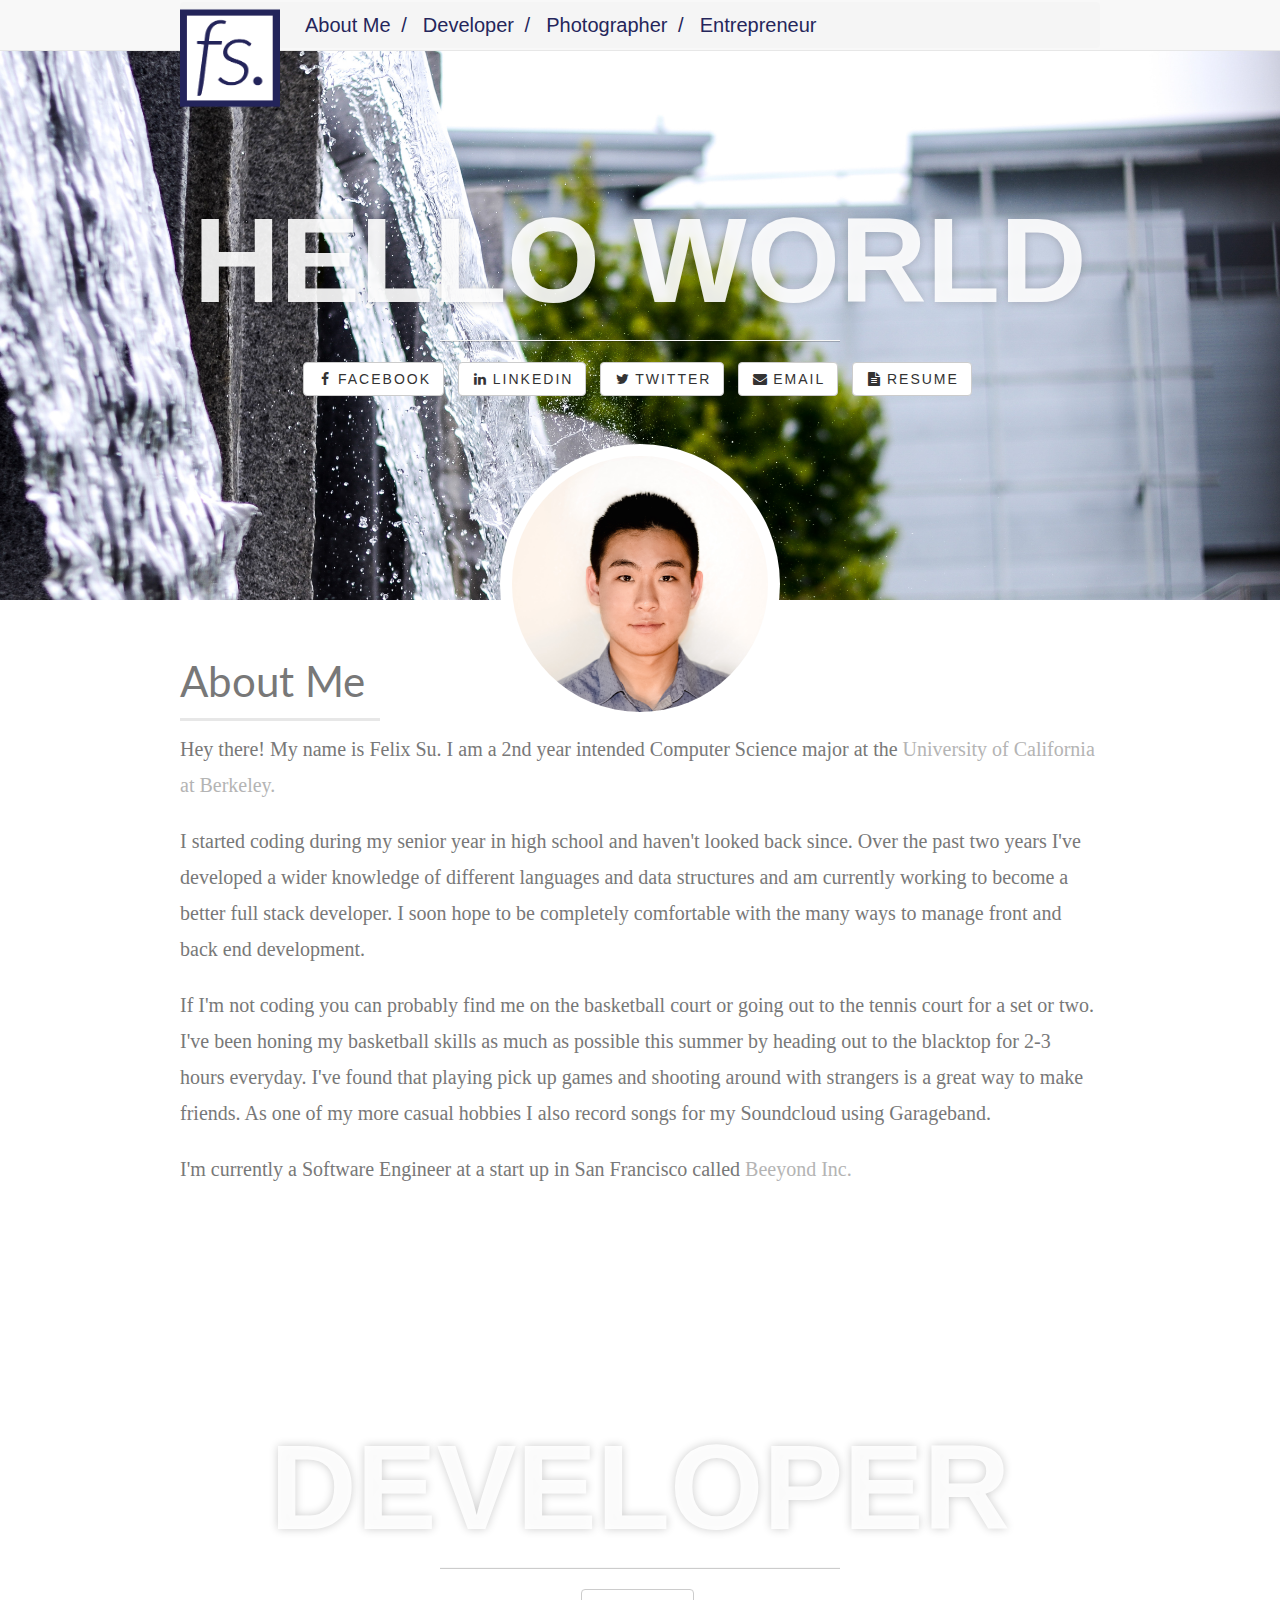
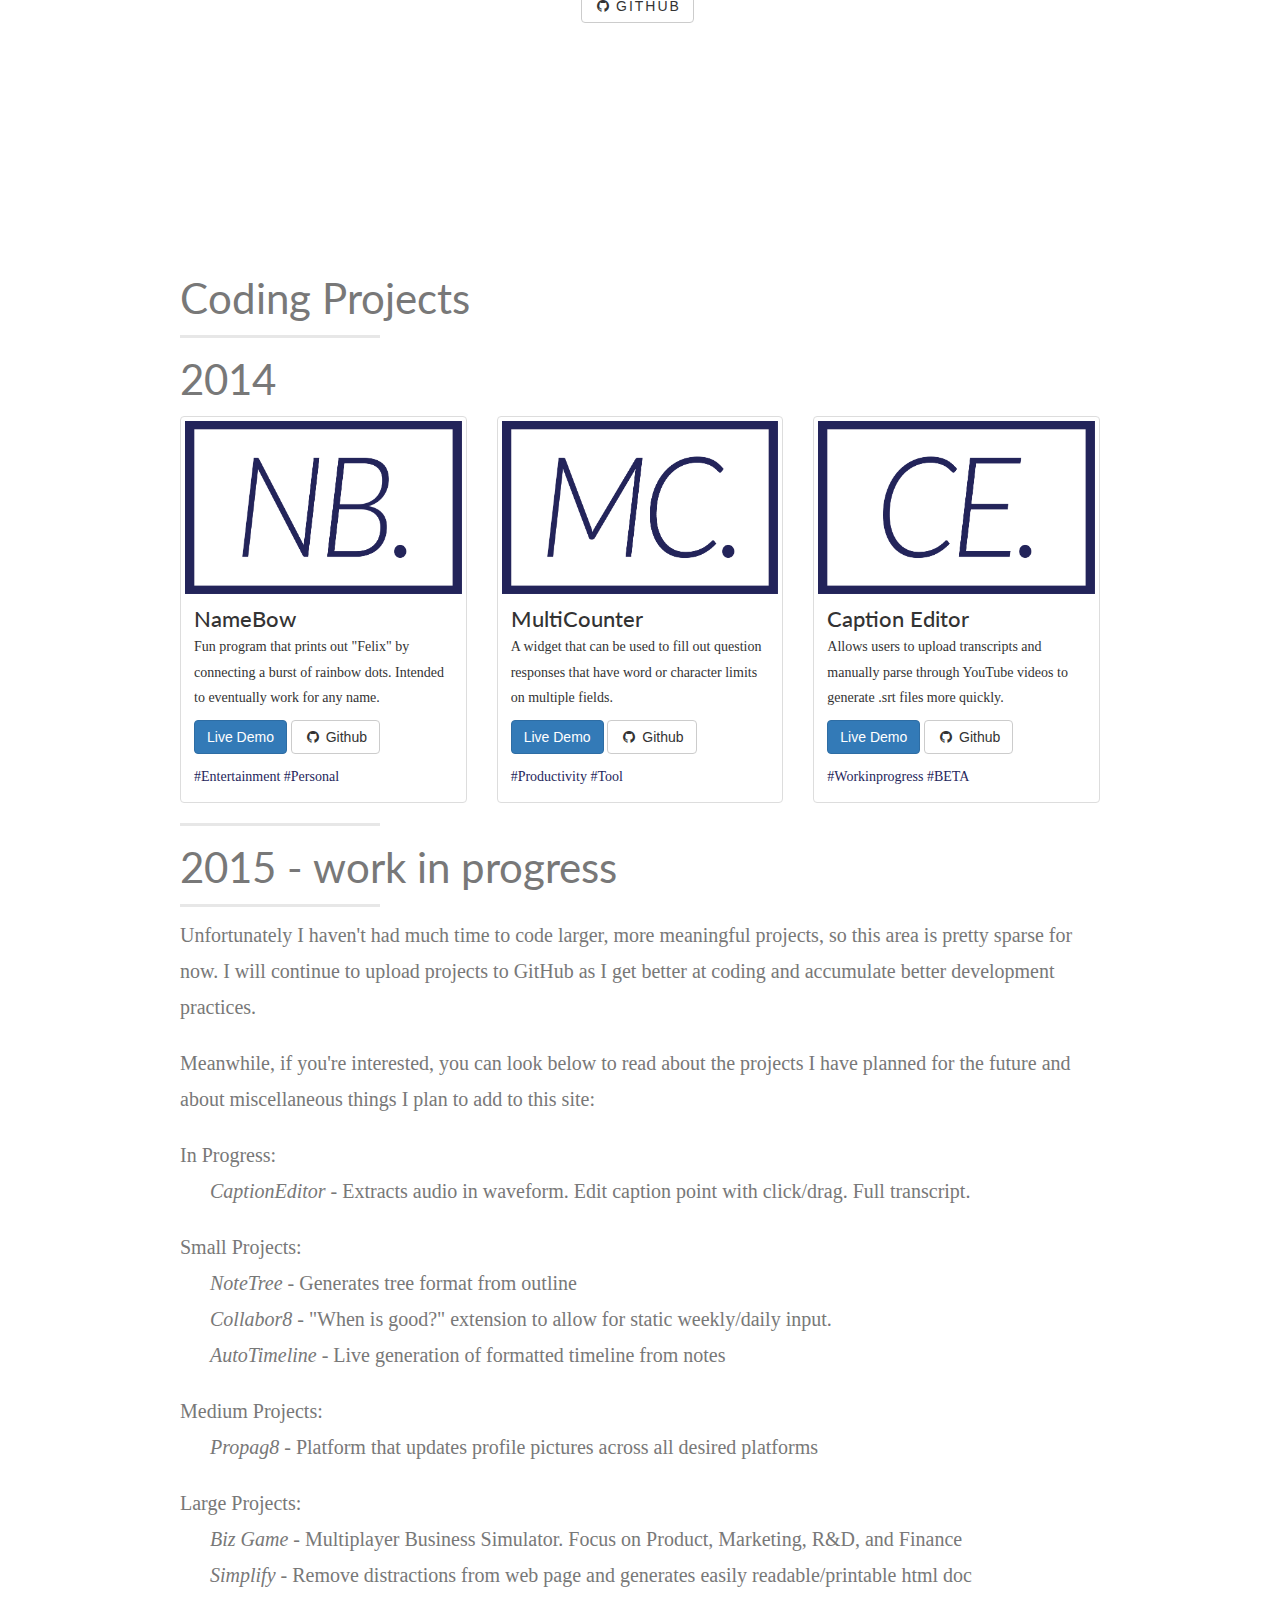
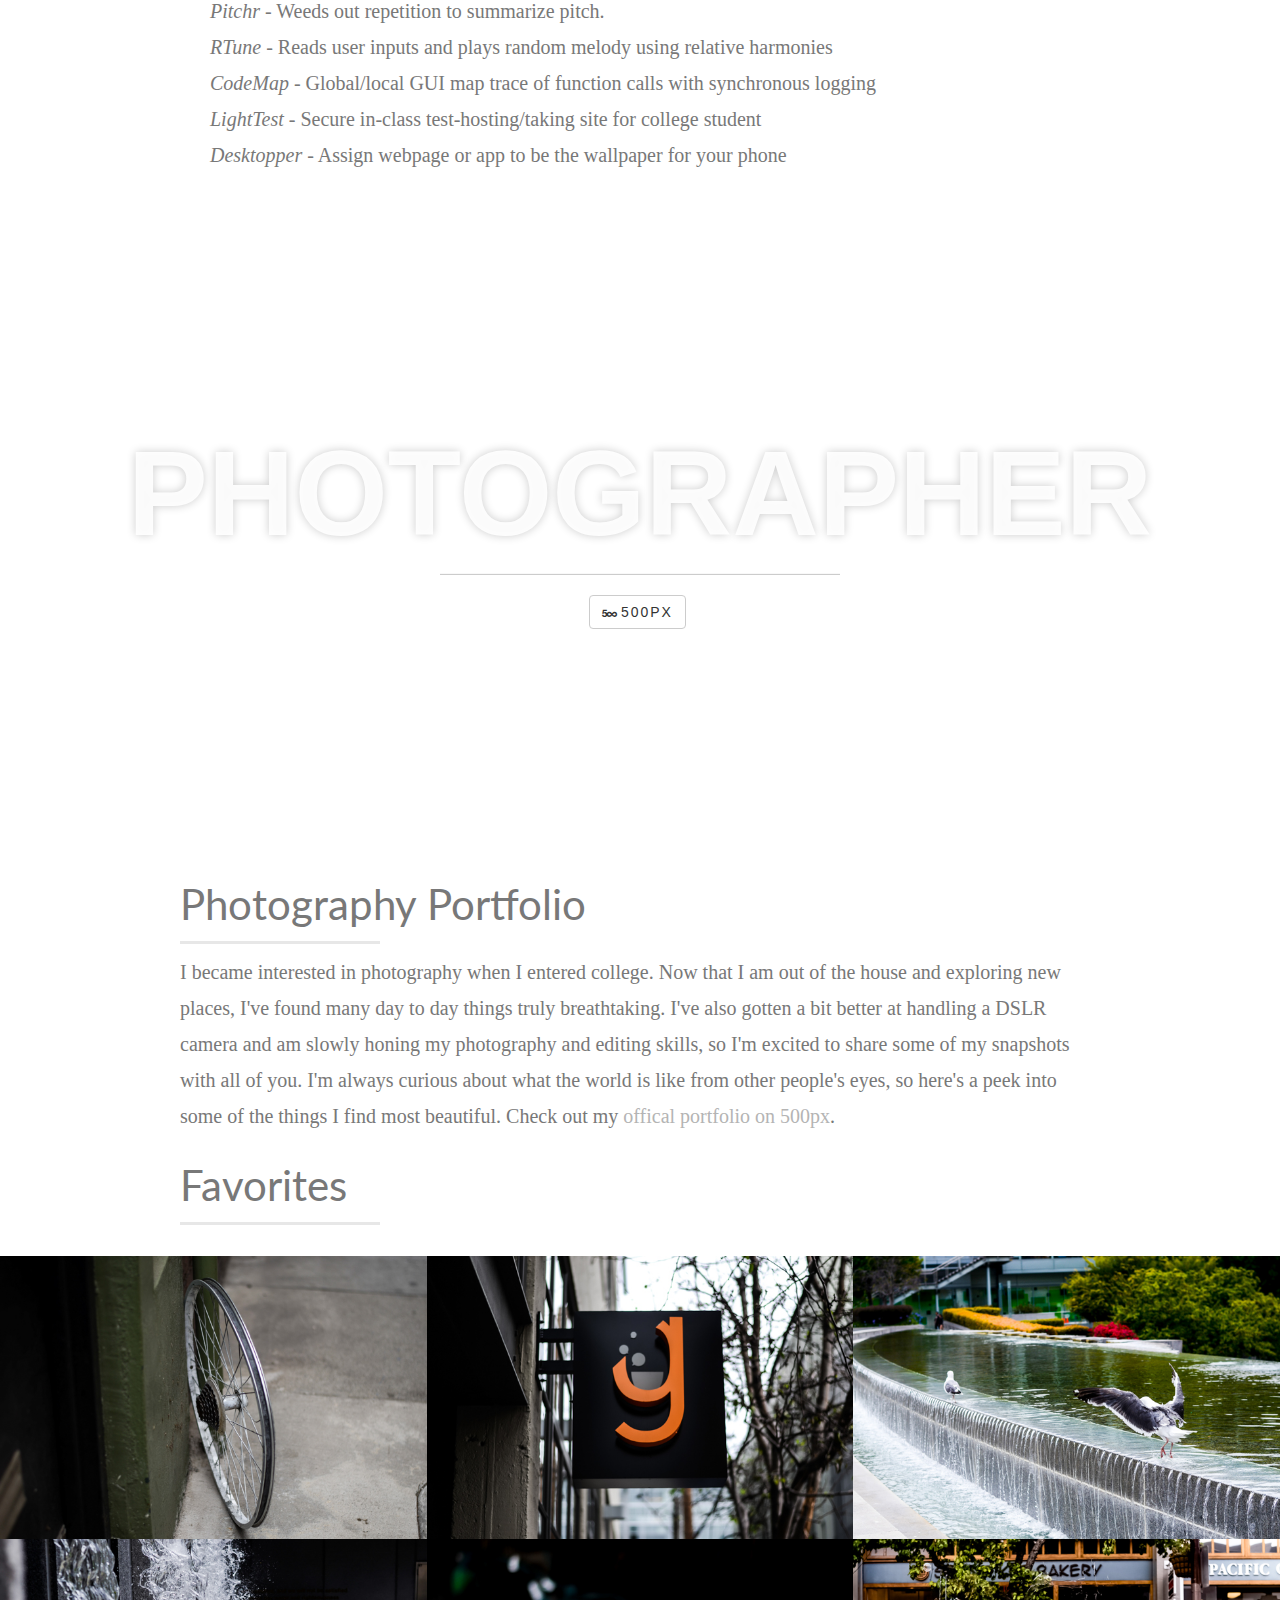
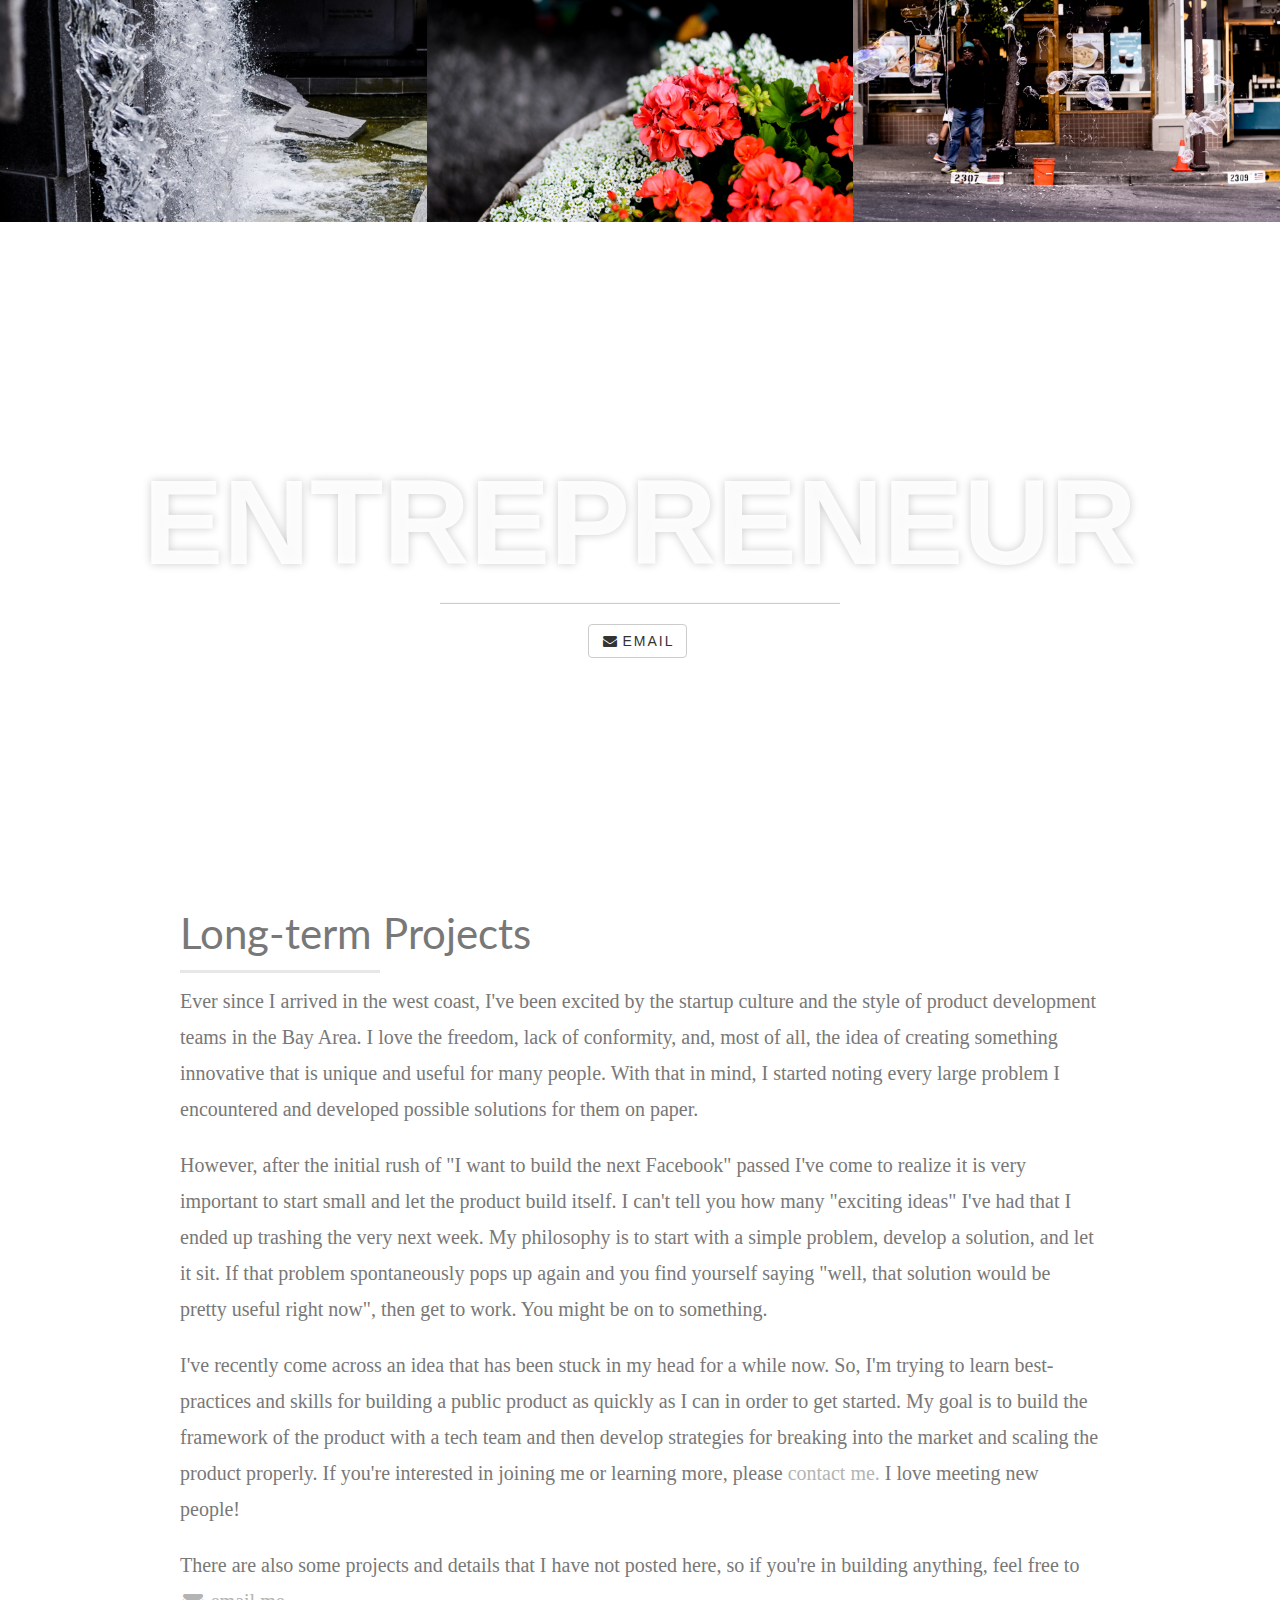
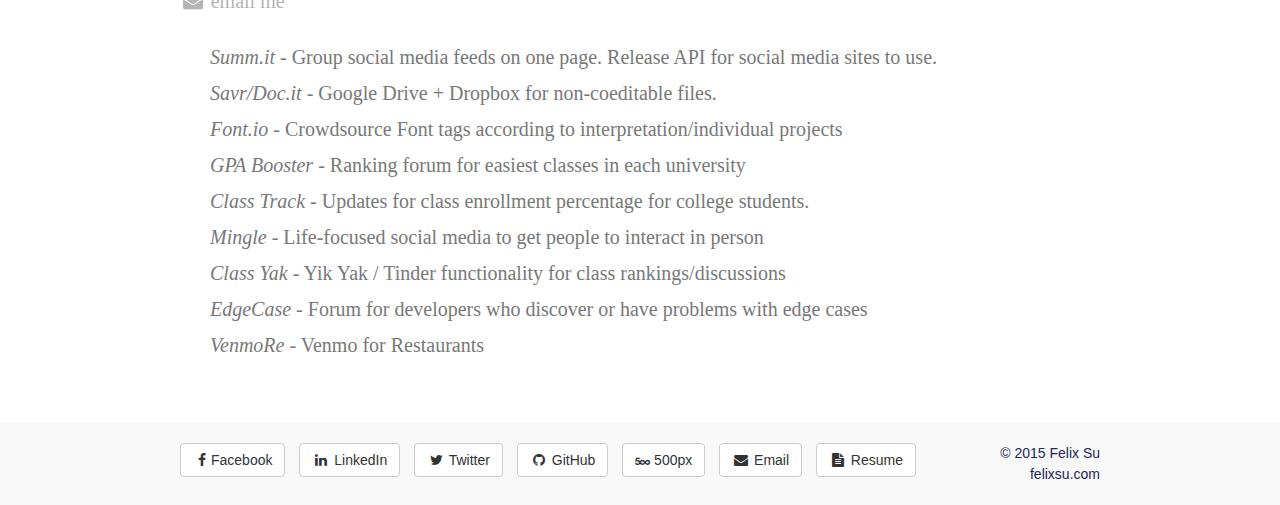
==== index.html @ 638af582 "index fuctional with jQuery and javascript, blog teext and formatting done, jQuery, not enabled, 2 p" ====
<!DOCTYPE html>

<html class="no-js" lang="en">
<head>
  <!-- title and meta -->
  <meta charset="utf-8">
  <meta http-equiv="X-UA-Compatible" content="IE=edge">
  <meta content="width=device-width,initial-scale=1.0" name="viewport">

  <title>Felix Su | Landing Page</title>
  <meta name="description" content="Learn about what makes me tick here on my personal website. Developers, photographers, entrepreneurs, and curious peoplein general are welcome.">
  <meta name="author" content="Felix Su">
  <link rel="icon" type="image/x-icon" href="img/assets/favicon.ico" />

  <!-- Open Graph Meta -->
  <meta property="og:title" content="Felix's Landing Page">
  <meta property="og:image" content="img/assets/preview.png">
  <meta property="og:description" content="Learn about what makes me tick here on my personal website. Developers, photographers, entrepreneurs, and curious people in general are welcome.">

  <!-- Bootstrap Core CSS -->
  <link href="lib/bootstrap/dist/css/bootstrap.css" rel="stylesheet">
  <!-- Custom CSS -->
  <link href="css/landing-page.css" rel="stylesheet">

  <!-- css -->
  <link rel=stylesheet href="css/animate.css">
  <link rel=stylesheet href="css/creative.css">
  <link rel="stylesheet" href="http://fonts.googleapis.com/css?family=Roboto+Slab">
  <link rel="stylesheet" href="css/base.css">
  <link rel="stylesheet" href="css/style.css">

  <!-- js -->
  <script src="js/modernizr.js"></script>
  <script src="js/classie.js"></script>
  <script src="lib/jquery/dist/jquery.js"></script>
  <script src="lib/bootstrap/dist/js/bootstrap.js"></script>

  <!-- Custom Fonts -->
  <link href="font-awesome/css/font-awesome.min.css" rel="stylesheet" type="text/css">
  <link href="http://fonts.googleapis.com/css?family=Lato:300,400,700,300italic,400italic,700italic" rel="stylesheet" type="text/css">
  <link href="socicon/socicon.css" rel="stylesheet">

  <!-- HTML5 Shim and Respond.js IE8 support of HTML5 elements and media queries -->
  <!-- WARNING: Respond.js doesn't work if you view the page via file:// -->
  <!--[if lt IE 9]>
  <script src="https://oss.maxcdn.com/libs/html5shiv/3.7.0/html5shiv.js"></script>
  <script src="https://oss.maxcdn.com/libs/respond.js/1.4.2/respond.min.js"></script>
  <![endif]-->
</head>

<body data-spy="scroll" data-target="navbar-collapse-1">

<nav class="navbar navbar-default navbar-fixed-top topnav" role="navigation">
  <div class="container topnav">
    <div class="navbar-header">
      <button type="button" class="navbar-toggle" data-toggle="collapse" data-target="#navbar-collapse-1">
        <span class="sr-only">Toggle navigation</span>
        <span class="icon-bar"></span>
        <span class="icon-bar"></span>
        <span class="icon-bar"></span>
      </button>
      <a id="navbarLogo" class="navbar-brand topnav" href="#"><img src="img/assets/FS-logo-sm.png"></a>
    </div>
    <div class="collapse navbar-collapse" id="navbar-collapse-1">
      <ul class="breadcrumb">
        <li>
        <a id='about-tab' href="#about">About Me</a>
        </li>
        <li>
        <a id='developer-tab' href="#developer">Developer</a>
        </li>
        <li>
        <a id='photographer-tab' href="#photographer">Photographer</a>
        </li>
        <li>
          <a id='entrepreneur-tab' href="#entrepreneur">Entrepreneur</a>
        </li>
      </ul>
    </div>
  </div>

</nav>

<div class="wrapper">

  <main>
    <a id="about-anchor" class="anchors" name="about"></a>
    <section class="module parallax parallax-0">
      <h1>Hello World</h1>
      <div class="container">
        <hr class="intro-divider">
        <ul class="list-inline intro-social-buttons">
          <li>
            <a href="https://www.facebook.com/felix.su.37" class="btn btn-default btn-md" target="_blank"><i class="fa fa-facebook fa-fw"></i> <span class="network-name">Facebook</span></a>
          </li>
          <li>
            <a href="https://www.linkedin.com/in/felixsu" class="btn btn-default btn-md" target="_blank"><i class="fa fa-linkedin fa-fw"></i> <span class="network-name">Linkedin</span></a>
          </li>
          <li>
            <a href="https://www.twitter.com/felixs8696" class="btn btn-default btn-md" target="_blank"><i class="fa fa-twitter fa-fw"></i> <span class="network-name">Twitter</span></a>
          </li>
          <li>
            <a href="mailto:felixs8696@gmail.com" class="btn btn-default btn-md" target="_blank"><i class="fa fa-envelope fa-fw"></i> <span class="network-name">Email</span></a>
          </li>
          <li>
            <a href="files/Updated_Resume_2015.pdf" class="btn btn-default btn-md" target="_blank"><i class="fa fa-file-text fa-fw"></i> <span class="network-name">Resume</span></a>
          </li>
        </ul>
      </div>
      <div class="row">
        <div class="feature-img"><img src="img/assets/felix_sq.jpg" alt="" /></div>
      </div>
    </section>

    <section class="module content">
      <div class="padding-top">
        <div class="container">
          <h2>About Me</h2>
          <div class="section-heading-spacer"></div>
          <div class="clearfix"></div>
            <p>Hey there! My name is Felix Su. I am a 2nd year intended Computer Science major at the <a href="http://www.berkeley.edu/">University of California at Berkeley.</a></p>
            <p>I started coding during my senior year in high school and haven't looked back since. Over the past two years I've developed a wider knowledge of different languages and data structures and am currently working to become a better full stack developer. I soon hope to be completely comfortable with the many ways to manage front and back end development.</p>
            <p>If I'm not coding you can probably find me on the basketball court or going out to the tennis court for a set or two. I've been honing my basketball skills as much as possible this summer by heading out to the blacktop for 2-3 hours everyday. I've found that playing pick up games and shooting around with strangers is a great way to make friends. As one of my more casual hobbies I also record songs for my Soundcloud using Garageband.</p>
            <p>I'm currently a Software Engineer at a start up in San Francisco called <a href="http://www.about-beeyond.com/">Beeyond Inc.</a></p>
        </div>
      </div>
    </section>

    <a id="developer-anchor" class="anchors" name="developer"></a>
      <section class="module parallax parallax-1">
        <h1>Developer</h1>
        <div class="container">
            <hr class="intro-divider">
            <ul class="list-inline intro-social-buttons">
              <li>
                <a href="https://www.github.com/felixs8696" class="btn btn-default btn-md" target="_blank"><i class="fa fa-github fa-fw"></i> <span class="network-name">Github</span></a>
              </li>
            </ul>
        </div>
      </section>

      <section class="module content">
        <div class="container">
          <h2>Coding Projects</h2>
          <div class="section-heading-spacer"></div>
          <div class="clearfix"></div>
          <h2>2014</h2>
          <div class="row">
            <div class="col-md-4 col-sm-6">
              <div class="thumbnail">
                <img src="img/projects/namebow-tb.png" alt="">
                <div class="caption">
                  <h3>NameBow</h3>
                  <p>Fun program that prints out "Felix" by connecting a burst of rainbow dots. Intended to eventually work for any name.</p>
                  <div class="btn-container">
                    <a href="NameBow/indexWP.html" target="_blank" class="btn btn-primary">Live Demo</a>
                    <a href="https://www.github.com/felixs8696" class="btn btn-default" target="_blank"><i class="fa fa-github fa-fw"></i> <span>Github</span></a>
                  </div>
                  <p class="tags">#Entertainment #Personal</p>
                </div>
              </div>
            </div>
            <div class="col-md-4 col-sm-6">
              <div class="thumbnail">
                <img src="img/projects/multicounter-tb.png" alt="">
                <div class="caption">
                  <h3>MultiCounter</h3>
                  <p>A widget that can be used to fill out question responses that have word or character limits on multiple fields.</p>
                  <div class="btn-container">
                    <a href="WordCount/WordCountWP.html" target="_blank" class="btn btn-primary">Live Demo</a>
                    <a href="https://www.github.com/felixs8696" class="btn btn-default" target="_blank"><i class="fa fa-github fa-fw"></i> <span>Github</span></a>
                  </div>
                  <p class="tags">#Productivity #Tool</p>
                </div>
              </div>
            </div>
            <div class="col-md-4 col-sm-6">
              <div class="thumbnail">
                <img src="img/projects/captioneditor-tb.png" alt="">
                <div class="caption">
                  <h3>Caption Editor</h3>
                  <p>Allows users to upload transcripts and manually parse through YouTube videos to generate .srt files more quickly.</p>
                  <div class="btn-container">
                    <a href="TheCaptionButton/TheCaptionButtonWP.html" target="_blank" class="btn btn-primary">Live Demo</a>
                    <a href="https://www.github.com/felixs8696" class="btn btn-default" target="_blank"><i class="fa fa-github fa-fw"></i> <span>Github</span></a>
                  </div>
                  <p class="tags">#Workinprogress #BETA</p>
                </div>
              </div>
            </div>
          </div>
          <div class="section-heading-spacer"></div>
          <div class="clearfix"></div>
          <h2>2015 - work in progress</h2>
          <div class="section-heading-spacer"></div>
          <div class="clearfix"></div>
          <div class="row">

          </div>

          <p>Unfortunately I haven't had much time to code larger, more meaningful projects, so this area is pretty sparse for now. I will continue to upload projects to GitHub as I get better at coding and accumulate better development practices.</p>
          <p>Meanwhile, if you're interested, you can look below to read about the projects I have planned for the future and about miscellaneous things I plan to add to this site:</p>
          <div class="p-list">
          <p class="list-title">In Progress:</p>
          <p class="tabbed"><span class="project">CaptionEditor</span> - Extracts audio in waveform. Edit caption point with click/drag. Full transcript.</p>
          </div>
          <div class="p-list">
            <p class="list-title">Small Projects:</p>
            <p class="tabbed"><span class="project">NoteTree</span> - Generates tree format from outline</p>
            <p class="tabbed"><span class="project">Collabor8</span> - "When is good?" extension  to allow for static weekly/daily input.</p>
            <p class="tabbed"><span class="project">AutoTimeline</span> - Live generation of formatted timeline from notes</p>
          </div>

          <div class="p-list">
            <p class="list-title">Medium Projects:</p>
            <p class="tabbed"><span class="project">Propag8</span> - Platform that updates profile pictures across all desired platforms</p>
          </div>

          <div class="p-list">
            <p class="list-title">Large Projects:</p>
            <p class="tabbed"><span class="project">Biz Game</span> - Multiplayer Business Simulator. Focus on Product, Marketing, R&D, and Finance</p>
            <p class="tabbed"><span class="project">Simplify</span> - Remove distractions from web page and generates easily readable/printable html doc</p>
            <p class="tabbed"><span class="project">Pitchr</span> - Weeds out repetition to summarize pitch.</p>
            <p class="tabbed"><span class="project">RTune</span> - Reads user inputs and plays random melody using relative harmonies</p>
            <p class="tabbed"><span class="project">CodeMap</span> - Global/local GUI map trace of function calls with synchronous logging</p>
            <p class="tabbed"><span class="project">LightTest</span> - Secure in-class test-hosting/taking site for college student</p>
            <p class="tabbed"><span class="project">Desktopper</span> - Assign webpage or app to be the wallpaper for your phone</p>
          </div>
        </div>
      </section>

      <a id="photographer-anchor" class="anchors" name="photographer"></a>
      <section class="module parallax parallax-2">
        <h1>Photographer</h1>
        <div class="container">
          <hr class="intro-divider">
          <ul class="list-inline intro-social-buttons">
            <li>
              <a href="https://500px.com/felixsu" class="btn btn-default btn-md" target="_blank"><i class="socicon socicon-500px"></i> <span class="network-name">500px</span></a>
            </li>
          </ul>
        </div>
      </section>

      <section class="module content">
        <div class="container">
          <h2><a href="https://500px.com/felixsu" target="_blank">Photography Portfolio</a></h2>
          <div class="section-heading-spacer"></div>
          <div class="clearfix"></div>
          <p>I became interested in photography when I entered college. Now that I am out of the house and exploring new places, I've found many day to day things truly breathtaking. I've also gotten a bit better at handling a DSLR camera and am slowly honing my photography and editing skills, so I'm excited to share some of my snapshots with all of you. I'm always curious about what the world is like from other people's eyes, so here's a peek into some of the things I find most beautiful. Check out my <a href="https://500px.com/felixsu" target="_blank">offical portfolio on 500px</a>.</p>
          <h2>Favorites</h2>
          <div class="section-heading-spacer"></div>
          <div class="clearfix"></div>
        </div>
        <br>
        <a id="favorites-anchor" class="anchors" name="favorites"></a>
        <section class="no-padding" id="portfolio">
          <div class="container-fluid">
            <div class="row no-gutter">
              <div class="col-lg-4 col-sm-6">
                <a href="https://500px.com/photo/114814075/the-lonely-wheel-by-felix-su?from=user_library" target="_blank" class="portfolio-box">
                  <img src="img/portfolio/thumbnails/wheel.jpg" class="img-responsive" alt="">
                  <div class="portfolio-box-caption">
                    <div class="portfolio-box-caption-content">
                      <div class="project-category text-faded">
                        The Lonely Wheel
                      </div>
                      <div class="project-name">
                        SOMA | SF
                      </div>
                    </div>
                  </div>
                </a>
              </div>
              <div class="col-lg-4 col-sm-6">
                <a href="https://500px.com/photo/114815115/galvanize-by-felix-su?from=user_library" target="_blank" class="portfolio-box">
                  <img src="img/portfolio/thumbnails/galvanize.jpg" class="img-responsive" alt="">
                  <div class="portfolio-box-caption">
                    <div class="portfolio-box-caption-content">
                      <div class="project-category text-faded">
                        Galvanize
                      </div>
                      <div class="project-name">
                        44 Tehama St |SF
                      </div>
                    </div>
                  </div>
                </a>
              </div>
              <div class="col-lg-4 col-sm-6">
                <a href="https://500px.com/photo/114813809/outstretched-wings-by-felix-su?from=user_library" target="_blank" class="portfolio-box">
                  <img src="img/portfolio/thumbnails/wings.jpg" class="img-responsive" alt="">
                  <div class="portfolio-box-caption">
                    <div class="portfolio-box-caption-content">
                      <div class="project-category text-faded">
                        Take Flight
                      </div>
                      <div class="project-name">
                        Yerba Buena Gardens | SF
                      </div>
                    </div>
                  </div>
                </a>
              </div>
              <div class="col-lg-4 col-sm-6">
                <a href="https://500px.com/photo/114814871/falling-waves-by-felix-su?from=user_library" class="portfolio-box" target="blank">
                  <img src="img/portfolio/thumbnails/waves.jpg" class="img-responsive" alt="">
                  <div class="portfolio-box-caption">
                    <div class="portfolio-box-caption-content">
                      <div class="project-category text-faded">
                        Falling Waves
                      </div>
                      <div class="project-name">
                        Yerba Buena Gardens |SF
                      </div>
                    </div>
                  </div>
                </a>
              </div>
              <div class="col-lg-4 col-sm-6">
                <a href="https://500px.com/photo/114814309/building-up-by-felix-su?from=user_library" target="_blank" class="portfolio-box">
                  <img src="img/portfolio/thumbnails/buds.jpg" class="img-responsive" alt="">
                  <div class="portfolio-box-caption">
                    <div class="portfolio-box-caption-content">
                      <div class="project-category text-faded">
                        Summer Buds
                      </div>
                      <div class="project-name">
                        Howard St |SF
                      </div>
                    </div>
                  </div>
                </a>
              </div>
              <div class="col-lg-4 col-sm-6">
                <a href="https://500px.com/photo/115160573/bubble-art-by-felix-su?from=user_library"  target="_blank" class="portfolio-box">
                  <img src="img/portfolio/thumbnails/bubble_art.jpg" class="img-responsive" alt="">
                  <div class="portfolio-box-caption">
                    <div class="portfolio-box-caption-content">
                      <div class="project-category text-faded">
                        Bubble Art
                      </div>
                      <div class="project-name">
                        Telegraph Ave | Berkeley
                      </div>
                    </div>
                  </div>
                </a>
              </div>
            </div>
          </div>
        </section>
      </section>

    <a id="entrepreneur-anchor" class="anchors" name="entrepreneur"></a>
    <section class="module parallax parallax-3">
      <h1>Entrepreneur</h1>
      <div class="container">
        <hr class="intro-divider">
        <ul class="list-inline intro-social-buttons">
          <li>
            <a href="mailto:felixs8696@gmail.com" class="btn btn-default btn-md" target="_blank"><i class="fa fa-envelope fa-fw"></i> <span class="network-name">Email</span></a>
          </li>
        </ul>
      </div>
    </section>

    <section class="module content">
      <div class="container">
        <h2>Long-term Projects</h2>
        <div class="section-heading-spacer"></div>
        <div class="clearfix"></div>

        <p>Ever since I arrived in the west coast, I've been excited by the startup culture and the style of product development teams in the Bay Area. I love the freedom, lack of conformity, and, most of all, the idea of creating something innovative that is unique and useful for many people. With that in mind, I started noting every large problem I encountered and developed possible solutions for them on paper.</p>
        <p>However, after the initial rush of "I want to build the next Facebook" passed I've come to realize it is very important to start small and let the product build itself. I can't tell you how many "exciting ideas" I've had that I ended up trashing the very next week. My philosophy is to start with a simple problem, develop a solution, and let it sit. If that problem spontaneously pops up again and you find yourself saying "well, that solution would be pretty useful right now", then get to work. You might be on to something.</p>
        <p>I've recently come across an idea that has been stuck in my head for a while now. So, I'm trying to learn best-practices and skills for building a public product as quickly as I can in order to get started. My goal is to build the framework of the product with a tech team and then develop strategies for breaking into the market and scaling the product properly. If you're interested in joining me or learning more, please <a href="mailto:felixs8696@gmail.com" target="_blank">contact me.</a> I love meeting new people!</p>
        <p>There are also some projects and details that I have not posted here, so if you're in building anything, feel free to  <a href="mailto:felixs8696@gmail.com" target="_blank"><i class="fa fa-envelope fa-fw"></i> email me</a></p>

        <div class="p-list">
          <p class="tabbed"><span class="project">Summ.it</span> - Group social media feeds on one page. Release API for social media sites to use.</p>
          <p class="tabbed"><span class="project">Savr/Doc.it</span> - Google Drive + Dropbox for non-coeditable files.</p>
          <p class="tabbed"><span class="project">Font.io</span> - Crowdsource Font tags according to interpretation/individual projects</p>
          <p class="tabbed"><span class="project">GPA Booster</span> - Ranking forum for easiest classes in each university</p>
          <p class="tabbed"><span class="project">Class Track</span> - Updates for class enrollment percentage for college students.</p>
          <p class="tabbed"><span class="project">Mingle</span> - Life-focused social media to get people to interact in person</p>
          <p class="tabbed"><span class="project">Class Yak</span> - Yik Yak / Tinder functionality for class rankings/discussions</p>
          <p class="tabbed"><span class="project">EdgeCase</span> - Forum for developers who discover or have problems with edge cases</p>
          <p class="tabbed"><span class="project">VenmoRe</span> - Venmo for Restaurants</p>
        </div>
      </div>
    </section>

  </main>

  <footer>
    <div class="container">
      <div class="float-left">
        <ul class="list-inline intro-social-buttons">
          <li>
            <a href="https://www.facebook.com/felix.su.37" class="btn btn-default btn-md" target="_blank"><i class="fa fa-facebook fa-fw"></i>Facebook</a>
          </li>
          <li>
            <a href="https://www.linkedin.com/in/felixsu" class="btn btn-default btn-md" target="_blank"><i class="fa fa-linkedin fa-fw"></i> LinkedIn</a>
          </li>
          <li>
            <a href="https://www.twitter.com/felixs8696" class="btn btn-default btn-md" target="_blank"><i class="fa fa-twitter fa-fw"></i> Twitter</a>
          </li>
          <li>
            <a href="https://www.github.com/felixs8696" class="btn btn-default btn-md" target="_blank"><i class="fa fa-github fa-fw"></i> GitHub</a>
          </li>
          <li>
            <a href="https://500px.com/felixsu" class="btn btn-default btn-md" target="_blank"><i class="socicon socicon-500px"></i> 500px</a>
          </li>
          <li>
            <a href="mailto:felixs8696@gmail.com" class="btn btn-default btn-md" target="_blank"><i class="fa fa-envelope fa-fw"></i> Email</a>
          </li>
          <li>
            <a href="files/Updated_Resume_2015.pdf" class="btn btn-default btn-md" target="_blank"><i class="fa fa-file-text fa-fw"></i> Resume</a>
          </li>
        </ul>
      </div>
      <div class="copyright">
        <small>
          &copy; 2015 Felix Su<br><a href="http://www.felixsu.com">felixsu.com</a>
        </small>
      </div>
    </div>
  </footer>
  
</div>

<script type="text/javascript">
  function init() {
    $('body').scrollspy({ target: '#navbar-collapse-1' });
    var distanceY = window.pageYOffset;
    var navbarBrand = document.querySelector(".navbar-brand");
    if (distanceY > 10) {
      classie.add(navbarBrand,"shrink");
    } else {
      if (classie.has(navbarBrand,"shrink")) {
        classie.remove(navbarBrand,"shrink");
      }
    }
    window.addEventListener('scroll', function(e){
      var distanceY = window.pageYOffset || document.documentElement.scrollTop,
              shrinkOn = 10,
              navbarBrand = document.querySelector(".navbar-brand");
      if (distanceY > shrinkOn) {
        classie.add(navbarBrand,"shrink");
      } else {
        if (classie.has(navbarBrand,"shrink")) {
          classie.remove(navbarBrand,"shrink");
        }
      }
    });
  }
  window.onload = init();
</script>

<script>
  var aboutTab = document.getElementById('about-tab');
  var developerTab = document.getElementById('developer-tab');
  var photographerTab = document.getElementById('photographer-tab');
  var entrepreneurTab = document.getElementById('entrepreneur-tab');
  var tabArray = [aboutTab, developerTab, photographerTab, entrepreneurTab];

  var about = document.getElementById('about-anchor');
  var developer = document.getElementById('developer-anchor');
  var photographer = document.getElementById('photographer-anchor');
  var entrepreneur = document.getElementById('entrepreneur-anchor');
  var anchorArray = [about, developer, photographer, entrepreneur];

  function changeTab(tab) {
    if (tab.hash == '#' + window.location.hash.substring(1)) {
      $(tab.hash + '-tab').addClass('underline');
    } else {
      $(tab.hash + '-tab').removeClass('underline');
    }
  }
  function checkTab(){
    tabArray.forEach(function(tab) {
      changeTab(tab);
    });
  }
  window.onhashchange = checkTab();
  $(window).on('hashchange', function() {
    checkTab();
  });
  function setTabActive(tohash) {
    $(tohash + '-tab').addClass('underline');
    tabArray.forEach(function(tab) {
      if (classie.has(tab, 'underline') && tab.hash != tohash) {
        classie.remove(tab, 'underline');
      }
    });

  }
  var $root = $('html, body');
  $('.breadcrumb a').click(function() {
    var href = $.attr(this, 'href');
    setTabActive(href);
    $root.animate({
      scrollTop: $('[name="' + href.substr(1) + '"]').offset().top
    }, 1800, function () {
      window.location.hash = href;
    });
    return false;
  });

  function setTabOnScroll(el) {
    var name = '[name="' + el.name + '"]';
    if ($(name).offset().top < window.pageYOffset + 10 && $(name).offset().top + $(this).height() > window.pageYOffset + 10) {
      setTabActive('#'+el.name);
    }
  }
  $(document).bind('scroll',function(e){
    anchorArray.forEach(function(anchorObj) {
      setTabOnScroll(anchorObj);
    });
  });
</script>

<script>
  (function(i,s,o,g,r,a,m){i['GoogleAnalyticsObject']=r;i[r]=i[r]||function(){
            (i[r].q=i[r].q||[]).push(arguments)},i[r].l=1*new Date();a=s.createElement(o),
          m=s.getElementsByTagName(o)[0];a.async=1;a.src=g;m.parentNode.insertBefore(a,m)
  })(window,document,'script','//www.google-analytics.com/analytics.js','ga');

  ga('create', 'UA-65248582-1', 'auto');
  ga('send', 'pageview');

</script>

</body>
</html>
---- css/landing-page.css ----
/*!
 * Start Bootstrap - Landing Page Bootstrap Theme (http://startbootstrap.com)
 * Code licensed under the Apache License v2.0.
 * For details, see http://www.apache.org/licenses/LICENSE-2.0.
 */

body,
html {
    width: 100%;
    height: 100%;
}

body,
h1,
h2,
h3,
h4,
h5,
h6 {
    font-family: "Lato","Helvetica Neue",Helvetica,Arial,sans-serif;
    font-weight: 700;
}

.topnav {
    font-size: 14px; 
}

.lead {
    font-size: 18px;
    font-weight: 400;
}

.intro-header {
    padding-top: 50px; /* If you're making other pages, make sure there is 50px of padding to make sure the navbar doesn't overlap content! */
    padding-bottom: 50px;
    text-align: center;
    color: #f8f8f8;
    background: url(../img/intro-bg.jpg) no-repeat center center;
    background-size: cover;
}

.intro-message {
    position: relative;
    padding-top: 20%;
    padding-bottom: 20%;
}

.intro-message > h1 {
    margin: 0;
    text-shadow: 2px 2px 3px rgba(0,0,0,0.6);
    font-size: 5em;
}

.intro-divider {
    width: 400px;
    border-top: 1px solid #f8f8f8;
    border-bottom: 1px solid rgba(0,0,0,0.2);
}

.intro-message > h3 {
    text-shadow: 2px 2px 3px rgba(0,0,0,0.6);
}

@media(max-width:767px) {
    .intro-message {
        padding-bottom: 15%;
    }

    .intro-message > h1 {
        font-size: 3em;
    }

    ul.intro-social-buttons > li {
        display: block;
        margin-bottom: 20px;
        padding: 0;
    }

    ul.intro-social-buttons > li:last-child {
        margin-bottom: 0;
    }

    .intro-divider {
        width: 100%;
    }
}

.network-name {
    text-transform: uppercase;
    font-size: 14px;
    font-weight: 400;
    letter-spacing: 2px;
}

.content-section-a {
    padding: 50px 0;
    background-color: #f8f8f8;
}

.content-section-b {
    padding: 50px 0;
    border-top: 1px solid #e7e7e7;
    border-bottom: 1px solid #e7e7e7;
}

.section-heading {
    margin-bottom: 30px;
}

.section-heading-spacer {
    float: left;
    width: 200px;
    border-top: 3px solid #e7e7e7;
}

.banner {
    padding: 100px 0;
    color: #f8f8f8;
    background: url(../img/banner-bg.jpg) no-repeat center center;
    background-size: cover;
}

.banner h2 {
    margin: 0;
    text-shadow: 2px 2px 3px rgba(0,0,0,0.6);
    font-size: 3em;
}

.banner ul {
    margin-bottom: 0;
}

.banner-social-buttons {
    float: right;
    margin-top: 0;
}

@media(max-width:1199px) {
    ul.banner-social-buttons {
        float: left;
        margin-top: 15px;
    }
}

@media(max-width:767px) {
    .banner h2 {
        margin: 0;
        text-shadow: 2px 2px 3px rgba(0,0,0,0.6);
        font-size: 3em;
    }

    ul.banner-social-buttons > li {
        display: block;
        margin-bottom: 20px;
        padding: 0;
    }

    ul.banner-social-buttons > li:last-child {
        margin-bottom: 0;
    }
}

footer {
    padding: 50px 0;
    background-color: #f8f8f8;
}

p.copyright {
    margin: 15px 0 0;
}
---- css/creative.css ----
/*!
 * Start Bootstrap - Creative Bootstrap Theme (http://startbootstrap.com)
 * Code licensed under the Apache License v2.0.
 * For details, see http://www.apache.org/licenses/LICENSE-2.0.
 */

.section-heading {
    margin-top: 0;
}

.service-box {
    margin: 50px auto 0;
    max-width: 400px;
}

@media(min-width:992px) {
    .service-box {
        margin: 20px auto 0;
    }
}

.service-box p {
    margin-bottom: 0;
}

.portfolio-box {
    display: block;
    position: relative;
    margin: 0 auto;
    max-width: 650px;
}

.portfolio-box .portfolio-box-caption {
    display: block;
    position: absolute;
    bottom: 0;
    width: 100%;
    height: 100%;
    text-align: center;
    color: #fff;
    opacity: 0;
    background: rgba(240,95,64,.9);
    -webkit-transition: all .35s;
    -moz-transition: all .35s;
    transition: all .35s;
}

.portfolio-box .portfolio-box-caption .portfolio-box-caption-content {
    position: absolute;
    top: 50%;
    width: 100%;
    text-align: center;
    transform: translateY(-50%);
}

.portfolio-box .portfolio-box-caption .portfolio-box-caption-content .project-category,
.portfolio-box .portfolio-box-caption .portfolio-box-caption-content .project-name {
    padding: 0 15px;
    font-family: 'Open Sans','Helvetica Neue',Arial,sans-serif;
}

.portfolio-box .portfolio-box-caption .portfolio-box-caption-content .project-category {
    text-transform: uppercase;
    font-size: 18px;
    font-weight: 600;
}

.portfolio-box .portfolio-box-caption .portfolio-box-caption-content .project-name {
    font-size: 14px;
}

.portfolio-box:hover .portfolio-box-caption {
    opacity: 1;
}

@media(min-width:768px) {
    .portfolio-box .portfolio-box-caption .portfolio-box-caption-content .project-category {
        font-size: 18px;
    }

    .portfolio-box .portfolio-box-caption .portfolio-box-caption-content .project-name {
        font-size: 16px;
    }
}

.call-to-action h2 {
    margin: 0 auto 20px;
}

.text-primary {
    color: #f05f40;
}

.no-gutter > [class*=col-] {
    padding-right: 0;
    padding-left: 0;
}

::-moz-selection {
    text-shadow: none;
    color: #fff;
    background: #222;
}

::selection {
    text-shadow: none;
    color: #fff;
    background: #222;
}

img::selection {
    color: #fff;
    background: 0 0;
}

img::-moz-selection {
    color: #fff;
    background: 0 0;
}

body {
    webkit-tap-highlight-color: #222;
}
---- css/base.css ----
/* ============================================================
  RESET - http://meyerweb.com/eric/tools/css/reset/
============================================================ */
html, body, div, span, applet, object, iframe,
h1, h2, h3, h4, h5, h6, p, blockquote, pre,
a, abbr, acronym, address, big, cite, code,
del, dfn, em, img, ins, kbd, q, s, samp,
small, strike, strong, sub, sup, tt, var,
b, u, i, center,
dl, dt, dd, ol, ul, li,
fieldset, form, label, legend,
table, caption, tbody, tfoot, thead, tr, th, td,
article, aside, canvas, details, embed,
figure, figcaption, footer, header, hgroup,
menu, nav, output, ruby, section, summary,
time, mark, audio, video {
  margin: 0;
  padding: 0;
  border: 0;
  font-size: 100%;
  font: inherit;
  vertical-align: baseline;
}

/* HTML5 display-role reset for older browsers */
article, aside, details, figcaption, figure,
footer, header, hgroup, menu, nav, section {
  display: block;
}

body {
  line-height: 1;
}

ol, ul {
  list-style: none;
}

blockquote, q {
  quotes: none;
}

blockquote:before, blockquote:after,
q:before, q:after {
  content: '';
  content: none;
}

table {
  border-collapse: collapse;
  border-spacing: 0;
}

/* ============================================================
  BOX SIZING & CLEARFIX
============================================================ */
*,
*:before,
*:after {
  -webkit-box-sizing: border-box;
  -moz-box-sizing: border-box;
  box-sizing: border-box;
}

.clearfix:after {
  content: "";
  display: table;
  clear: both;
}

/* ============================================================
  HTML & BODY
============================================================ */
body {
  background-color: #b4b4b4;
  color: #787878;
  font-family: "Helvetica Neue", Helvetica, Arial, "Lucida Grande", sans-serif;
  font-size: 14px;
  line-height: 1.5;
}

/* ============================================================
  PRIMARY STRUCTURE
============================================================ */
.wrapper {
  width: 100%;
  margin: 0 auto;
}

main {
  display: block;
  background-color: #fff;
}

.container {
  width: 100%;
  max-width: 960px;
  margin: 0 auto;
  padding: 0 20px;
}

/* ============================================================
  INFO BAR
============================================================ */
.info-bar {
  padding: 5px 0;
  background-color: #fff;
  text-align: center;
}
.info-bar a.icon {
  display: inline-block;
  vertical-align: middle;
  position: relative;
  margin: 0;
  padding: 0;
  width: 30px;
  height: 30px;
  background-image: url("../img/core/icons-dark.png");
  background-image: url("../img/core/icons-dark.svg"), none;
  opacity: 0.3;
}
.info-bar .cmn-tut {
  background-position: 0 0;
}
.info-bar .cmn-prev {
  background-position: -30px 0;
}
.info-bar .cmn-next {
  background-position: -60px 0;
}
.info-bar .cmn-download {
  background-position: -90px 0;
}
.info-bar .cmn-archive {
  background-position: -120px 0;
}
.info-bar a.icon[data-title]:after {
  opacity: 1;
}
.info-bar a.icon[data-title]:hover:after {
  position: absolute;
  top: 100%;
  left: 0;
  z-index: 20px;
  content: attr(data-title);
  padding: 5px 10px;
  background-color: #fff;
  color: #000;
  font-family: "Helvetica Neue", Helvetica, Arial, "Lucida Grande", sans-serif;
  font-size: 12px;
  white-space: nowrap;
}

/* ============================================================
  HEADER & SITE TITLE
============================================================ */
/* header */
header .branding {
  padding: 20px 0;
}
header .logo {
  margin-bottom: 20px;
  text-align: center;
}
header .logo img {
  display: inline-block;
  vertical-align: middle;
}
header .social {
  text-align: center;
}
header .social a {
  display: inline-block;
  vertical-align: middle;
  margin: 0 5px;
  width: 30px;
  height: 30px;
  color: rgba(0, 0, 0, 0);
  font-size: 0;
  text-indent: -9999px;
  background-size: 30px 30px;
  background-image: url("../img/core/social-light.png");
  background-image: url("../img/core/social-light.svg"), none;
  background-size: 180px 30px;
}
header .social a.fb {
  background-position: 0 0;
}
header .social a.twitter {
  background-position: -30px 0;
}
header .social a.googleplus {
  background-position: -60px 0;
}
header .social a.rss {
  background-position: -90px 0;
}
header .social a.email {
  background-position: -120px 0;
}
header .social a.search {
  background-position: -150px 0;
}
header .social a:hover {
  opacity: 0.4;
}

@media all and (min-width: 600px) {
  header .branding {
    padding-left: 60px;
  }
  header .logo {
    margin-bottom: 0;
    margin-left: -60px;
    float: left;
    width: 60px;
    height: 60px;
  }
  header .logo img {
    display: block;
    margin: 0;
  }
  header .social {
    padding: 15px 0;
    float: right;
    width: 100%;
    text-align: right;
  }
}
/* site title */
.site-title {
  padding: 5px 0;
  background-color: #818181;
  text-align: center;
}
.site-title h1 {
  color: #fff;
}

/* ============================================================
  FOOTER
============================================================ */
footer {
  padding: 20px 0;
}
footer .asides {
  margin-bottom: 20px;
}
footer aside {
  margin-bottom: 10px;
}
footer nav ul {
  list-style: none;
  margin: 0;
  padding: 0;
  text-align: center;
}
footer nav li {
  display: inline-block;
}
footer nav a {
  display: block;
  margin: 0 5px;
  color: #fff;
}
footer .logo {
  text-align: center;
}
footer .logo img {
  display: inline-block;
  vertical-align: middle;
}
footer .copyright {
  text-align: right;
}
footer .copyright small {
  color: #25265B;
  font-size: 14px;
  float: right;
}
footer .copyright a {
  color: #25265B;
}

@media all and (min-width: 600px) {
  footer aside {
    margin-bottom: 0;
    float: left;
    width: 33.3333%;
  }
  footer nav ul {
    text-align: left;
  }
  footer nav li {
    display: block;
  }
  footer nav a {
    display: inline-block;
    margin: 0;
  }
  footer .logo {
    text-align: right;
  }
}
/* ============================================================
  FUSION ADS
============================================================ */
#fusionads {
  position: fixed;
  top: 10px;
  right: 10px;
  z-index: 20;
  padding: 20px;
  background: rgba(255, 255, 255, 0.95);
  font-size: 12px;
  line-height: 1.2;
  -webkit-box-shadow: -2px 2px 4px rgba(0, 0, 0, 0.1);
  -moz-box-shadow: -2px 2px 4px rgba(0, 0, 0, 0.1);
  box-shadow: -2px 2px 4px rgba(0, 0, 0, 0.1);
}

#fusionads .fusion-wrap {
  display: block;
  margin: 0 auto 10px auto;
  width: 130px;
}

#fusionads a.fusion-text {
  display: block;
  color: #787878;
}

#fusionads a.fusion-img {
  display: block;
  margin-bottom: 10px;
  width: 130px;
  height: 100px;
  background-color: #fff;
}

#fusionads a.fusion-img img {
  display: block;
  margin: 0 0 10px 0;
}

#fusionads a.fusion-poweredby {
  color: #b4b4b4;
}
#fusionads a.fusion-poweredby:hover {
  color: #818181;
}

#close-fusionad {
  position: fixed;
  top: 10px;
  right: 10px;
  z-index: 30;
  width: 20px;
  height: 20px;
  background-color: #282828;
  text-align: center;
  line-height: 20px;
  color: #fff;
  font-size: 12px;
  font-weight: 700;
}

/* ============================================================
  TEXT LEVEL SEMANTICS
============================================================ */
a {
  text-decoration: none;
  color: #b4b4b4;
}

a:hover {
  color: #818181;
}
---- css/style.css ----
/* ============================================================
  SECTIONS
============================================================ */
section.module:last-child {
  margin-bottom: 0;
}
section.module h2 {
  margin-bottom: 40px;
  font-family: "Lato", serif;
  font-size: 30px;
}
section.module p {
  margin-bottom: 20px;
  line-height: 1.8em;
  font-size: 16px;
  font-weight: 200;
  font-family: "Roboto", serif;
}
section.module p:last-child {
  margin-bottom: 0;
}
section.module.content {
  padding: 40px 0;
}
section.module.parallax {
  height: 600px;
  background-position: 50% 50%;
  background-repeat: no-repeat;
  background-attachment: fixed;
  -webkit-background-size: cover;
  -moz-background-size: cover;
  -o-background-size: cover;
  background-size: cover;
}
section.module.parallax h1 {
  color: rgba(255, 255, 255, 0.8);
  font-size: 48px;
  padding-top: 200px;
  font-weight: 700;
  text-align: center;
  text-transform: uppercase;
  text-shadow: 0 0 10px rgba(0, 0, 0, 0.2);
}
section.module.parallax-0 {
  background-image: url("../img/parallax/waterfall.jpg");
}
section.module.parallax-1 {
  background-image: url("../img/parallax/laptop.jpg");
}
section.module.parallax-2 {
  background-image: url("../img/parallax/bubble.jpg");
}
section.module.parallax-3 {
  background-image: url("../img/parallax/crane.jpg");
}
section.module.parallax-4 {
  background-image: url("../img/parallax/desk.png");
}

@media all and (min-width: 600px) {
  section.module h2 {
    font-size: 42px;
  }
  section.module p {
    font-size: 20px;
  }
  section.module.parallax h1 {
    font-size: 96px;
    color: rgba(255, 255, 255, .8);
  }
}
@media all and (min-width: 960px) {
  section.module.parallax h1 {
    font-size: 120px;
    max-font-size: 120px;
    color: rgba(255, 255, 255, .9);
  }
}

.navbar-brand {
  padding-top: 8px;
}

.navbar-brand>img {
  transition: all 0.7s ease;
  height: 100px;
  width: 100px;
  margin-right: 10px;
  image-resolution: 200dpi;
}

.navbar-brand.shrink>img {
  transition: all 0.7s ease;
  height: 35px;
  width: 35px;
  image-resolution: 10dpi;
}

.navbar-default .navbar-nav>li>a  {
  color:#25265B;
  font-family: 'Open Sans', Helvetica, Arial, sans-serif;
  font-size: 20px;
  font-weight: 300;
  border-bottom: 1px solid #f9f9f9;
}

.navbar-default .navbar-nav {
  /*border-bottom-color: #25265B;*/
}

h1 {
  font-family: "Helvetica Neue", Helvetica, Arial, "Lucida Grande", sans-serif;
  line-height: 1em;
}

section.module h2 {
  margin-bottom: 5px;
}

section.module h3 {
  font-size: 22px;
  font-family: "Lato", serif;
  font-weight: 500;
}

section.module .caption p {
  font-size: 14px;
  font-family: "Roboto", serif;
  margin-bottom: 0px;
}

.intro-social-buttons {
  text-align: center;
}

.feature-img {
  background: #fff;
  max-height: 280px;
  max-width: 280px;
  margin: 48px auto -160px;
  overflow: hidden;
  border-radius: 50%;
  -moz-border-radius: 50%;
  -khtml-border-radius: 50%;
  -webkit-border-radius: 50%;
  text-align: center;
}
.feature-img img {
  display: block;
  overflow: hidden;
  height: 280px;
  width: 280px;
  text-align: center;
  padding: 12px;
  border-radius: 50%;
  -moz-border-radius: 50%;
  -khtml-border-radius: 50%;
  -webkit-border-radius: 50%;
}

.section-heading-spacer {
  margin-bottom: 10px;
}

.btn-container {
  display: block;
  margin-top: 10px;
  margin-bottom: 10px;
}

.tags {
  color: #25265B;
}

section.module .p-list {
  margin-bottom: 20px;
}

section.module .p-list p{
  margin-bottom: 0px;
}

.tabbed {
  margin-left: 30px;
}

section.module .p-list .list-title {
  font-weight: 500;
}

.float-left {
  float: left;
}

.breadcrumb {
  font-size: 20px;
  margin-bottom: 0px;
  color: #25265B;
}

.breadcrumb>li {
  color: #25265B;
}

.breadcrumb>li>a {
  color: #25265B;
  font-weight: 200;
}
.breadcrumb>li+li:before {
  color: #25265B;
  font-weight: 200;
}

body {
  position: relative;
}

.breadcrumb {
  margin-top: 2px;
}

a.underline {
  text-decoration: underline;
}

h2>a {
  text-decoration: none;
  color: inherit;
}

h2>a:hover {
  text-decoration: none;
}

.project {
  font-weight: 400;
  font-style: italic;
}

.portfolio-box .portfolio-box-caption {
  background-color: rgba(37, 38, 91, .3);

}

.lightbox-target.clicked {
  transition: .5s ease-in-out;
  opacity: 0;
}

.padding-top {
  display: block;
  padding-top: 10px;
}

section.module .temp-text p {
  font-size: 12px;
  line-height: 1.2em;
  margin-bottom: 0;
}

.blog-feature-right {
  float: right;
  width: 30%;
  margin-right: 20px;
  margin-left: 10px;
  border-radius: 2px;
  opacity: .9;
}

.blog-feature-left {
  float: left;
  width: 30%;
  margin-left: 10px;
  margin-right: 20px;
  border-radius: 2px;
  opacity: .9;
}

section.module .blog-post p {
  font-size: 18px;
  line-height: 1.5em;
  font-weight: 200;
  font-family: Lato, Roboto, sans-serif;
}
---- socicon/socicon.css ----
@font-face {
    font-family: 'socicon';
    src: url('font/socicon.eot');
    src: url('font/socicon.eot?#iefix') format('embedded-opentype'),
         url('font/socicon.woff') format('woff'),
         url('font/socicon.woff2') format('woff2'),
         url('font/socicon.ttf') format('truetype'),
         url('font/socicon.svg#sociconregular') format('svg');
    font-weight: normal;
    font-style: normal;
    text-transform: initial;
}

.socicon {
    position: relative;
    top: 3px;
    display: inline-block;
    font-family: 'socicon';
    font-style: normal;
    font-weight: normal;
    font-size: 15px;
    line-height: 1;
    -webkit-font-smoothing: antialiased;
}
.socicon:empty{
    width: 1em;
}

.socicon-twitter:before { content: "a"; }
.socicon-facebook:before { content: "b"; }
.socicon-google:before { content: "c"; }
.socicon-pinterest:before { content: "d"; }
.socicon-foursquare:before { content: "e"; }
.socicon-yahoo:before { content: "f"; }
.socicon-skype:before { content: "g"; }
.socicon-yelp:before { content: "h"; }
.socicon-feedburner:before { content: "i"; }
.socicon-linkedin:before { content: "j"; }
.socicon-viadeo:before { content: "k"; }
.socicon-xing:before { content: "l"; }
.socicon-myspace:before { content: "m"; }
.socicon-soundcloud:before { content: "n"; }
.socicon-spotify:before { content: "o"; }
.socicon-grooveshark:before { content: "p"; }
.socicon-lastfm:before { content: "q"; }
.socicon-youtube:before { content: "r"; }
.socicon-vimeo:before { content: "s"; }
.socicon-dailymotion:before { content: "t"; }
.socicon-vine:before { content: "u"; }
.socicon-flickr:before { content: "v"; }
.socicon-500px:before { content: "w"; }
.socicon-instagram:before { content: "x"; }
.socicon-wordpress:before { content: "y"; }
.socicon-tumblr:before { content: "z"; }
.socicon-blogger:before { content: "A"; }
.socicon-technorati:before { content: "B"; }
.socicon-reddit:before { content: "C"; }
.socicon-dribbble:before { content: "D"; }
.socicon-stumbleupon:before { content: "E"; }
.socicon-digg:before { content: "F"; }
.socicon-envato:before { content: "G"; }
.socicon-behance:before { content: "H"; }
.socicon-delicious:before { content: "I"; }
.socicon-deviantart:before { content: "J"; }
.socicon-forrst:before { content: "K"; }
.socicon-playstore:before { content: "L"; }
.socicon-zerply:before { content: "M"; }
.socicon-wikipedia:before { content: "N"; }
.socicon-apple:before { content: "O"; }
.socicon-flattr:before { content: "P"; }
.socicon-github:before { content: "Q"; }
.socicon-chimein:before { content: "R"; }
.socicon-friendfeed:before { content: "S"; }
.socicon-newsvine:before { content: "T"; }
.socicon-identica:before { content: "U"; }
.socicon-bebo:before { content: "V"; }
.socicon-zynga:before { content: "W"; }
.socicon-steam:before { content: "X"; }
.socicon-xbox:before { content: "Y"; }
.socicon-windows:before { content: "Z"; }
.socicon-outlook:before { content: "1"; }
.socicon-coderwall:before { content: "2"; }
.socicon-tripadvisor:before { content: "3"; }
.socicon-appnet:before { content: "4"; }
.socicon-goodreads:before { content: "5"; }
.socicon-tripit:before { content: "6"; }
.socicon-lanyrd:before { content: "7"; }
.socicon-slideshare:before { content: "8"; }
.socicon-buffer:before { content: "9"; }
.socicon-rss:before { content: ","; }
.socicon-vkontakte:before { content: ";"; }
.socicon-disqus:before { content: ":"; }
.socicon-houzz:before { content: "+"; }
.socicon-mail:before { content: "@"; }
.socicon-patreon:before { content: "="; }
.socicon-paypal:before { content: "-"; }
.socicon-playstation:before { content: "^"; }
.socicon-smugmug:before { content: "¨"; }
.socicon-swarm:before { content: "$"; }
.socicon-triplej:before { content: "*"; }
.socicon-yammer:before { content: "&"; }
.socicon-stackoverflow:before { content: "("; }
.socicon-drupal:before { content: "#"; }
.socicon-odnoklassniki:before { content : ".";}
.socicon-android:before { content: "_"; }
.socicon-meetup:before { content: "]"; }
.socicon-persona:before { content: ")"; }
.socicon-amazon:before { content: "£"; }
.socicon-ello:before { content: "'"; }
.socicon-mixcloud:before { content: '"'; }
.socicon-8tracks:before { content: "}"; }
.socicon-twitch:before { content: "{"; }
.socicon-airbnb:before { content: "/"; }
.socicon-airbnb:before { content: "?"; }
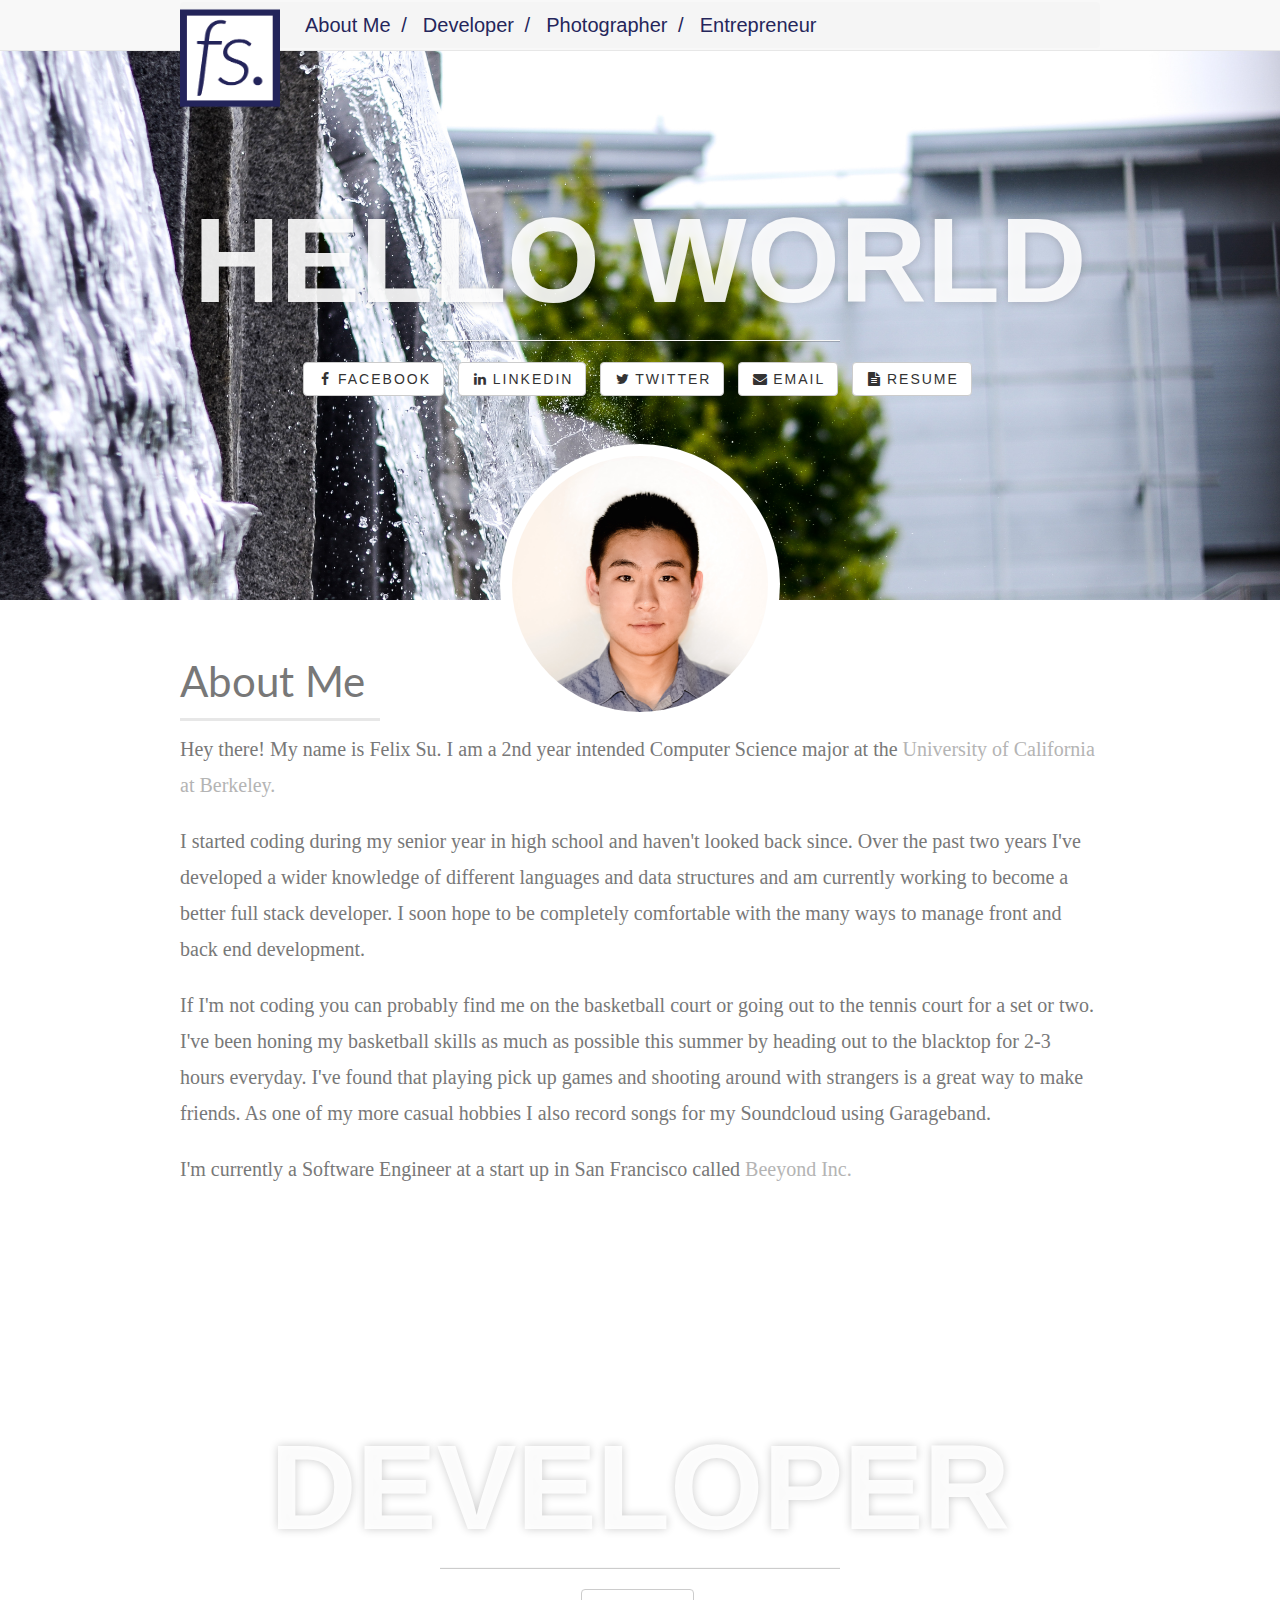
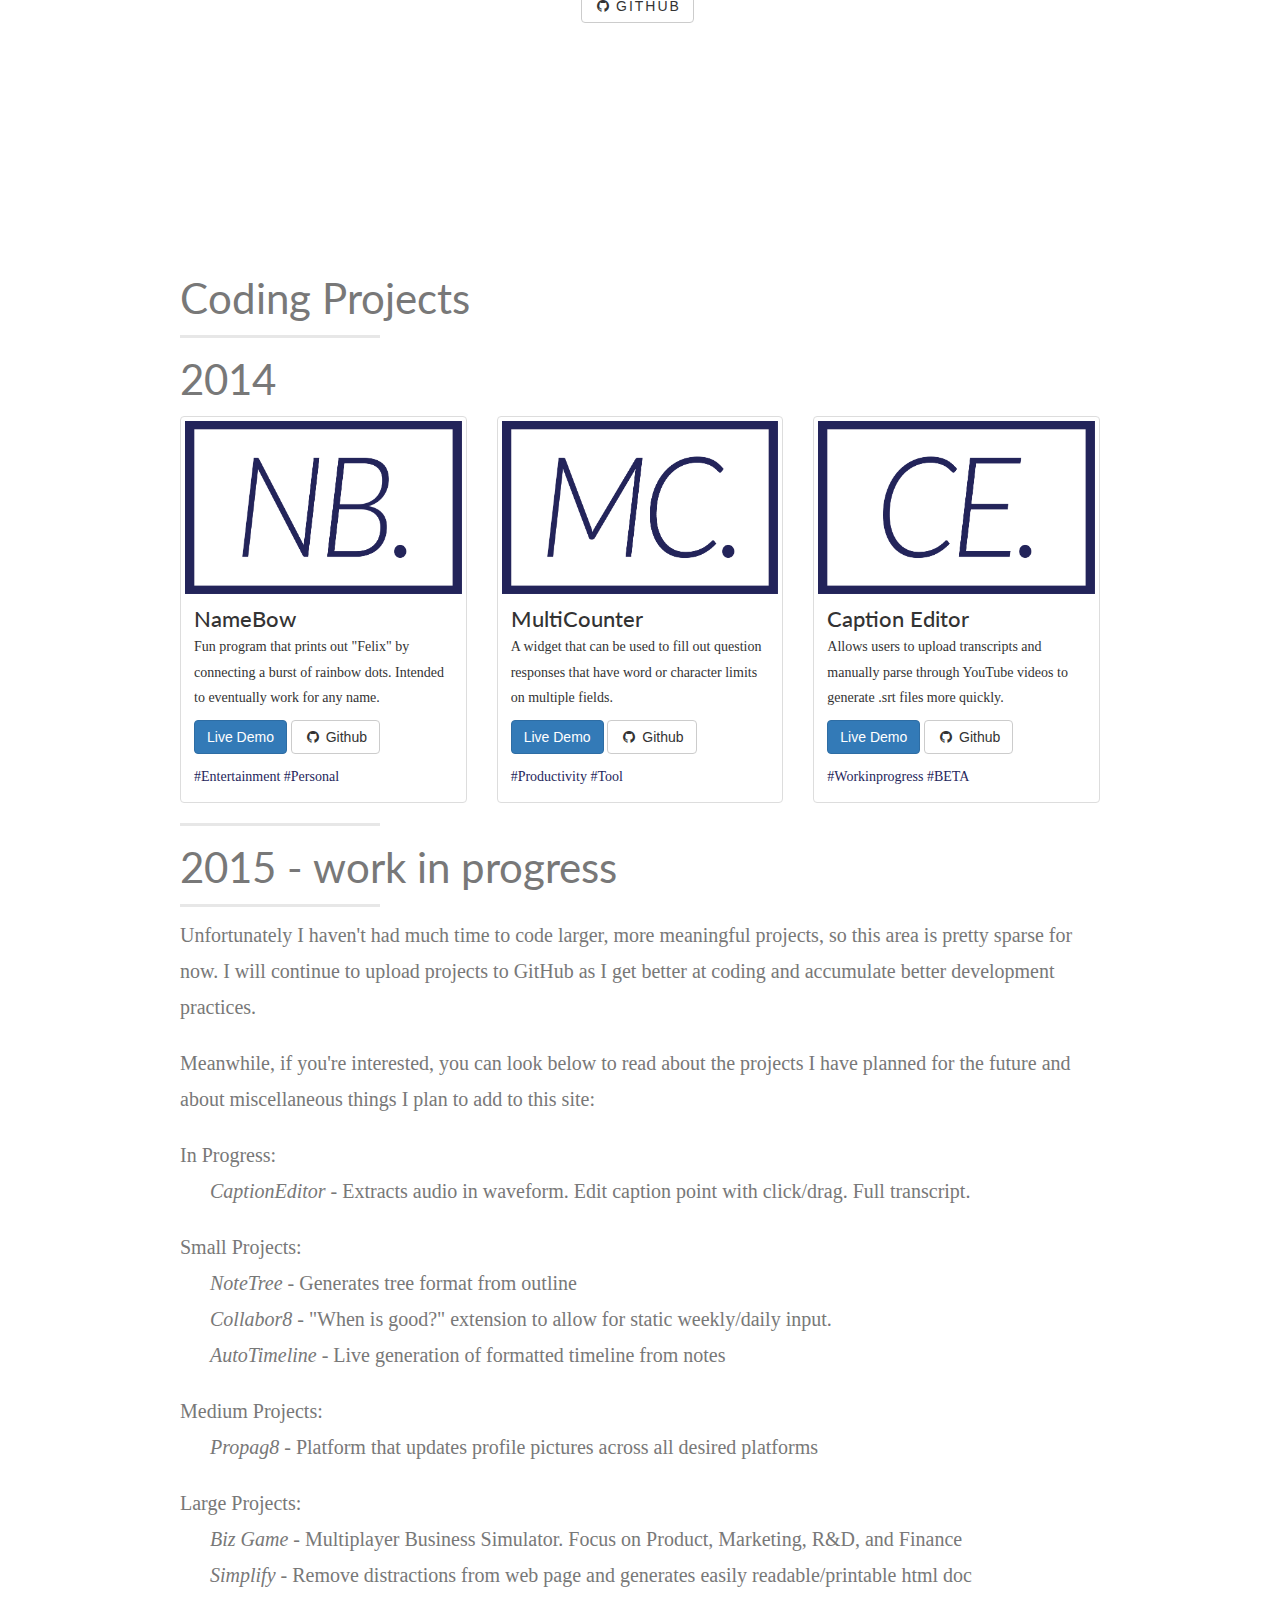
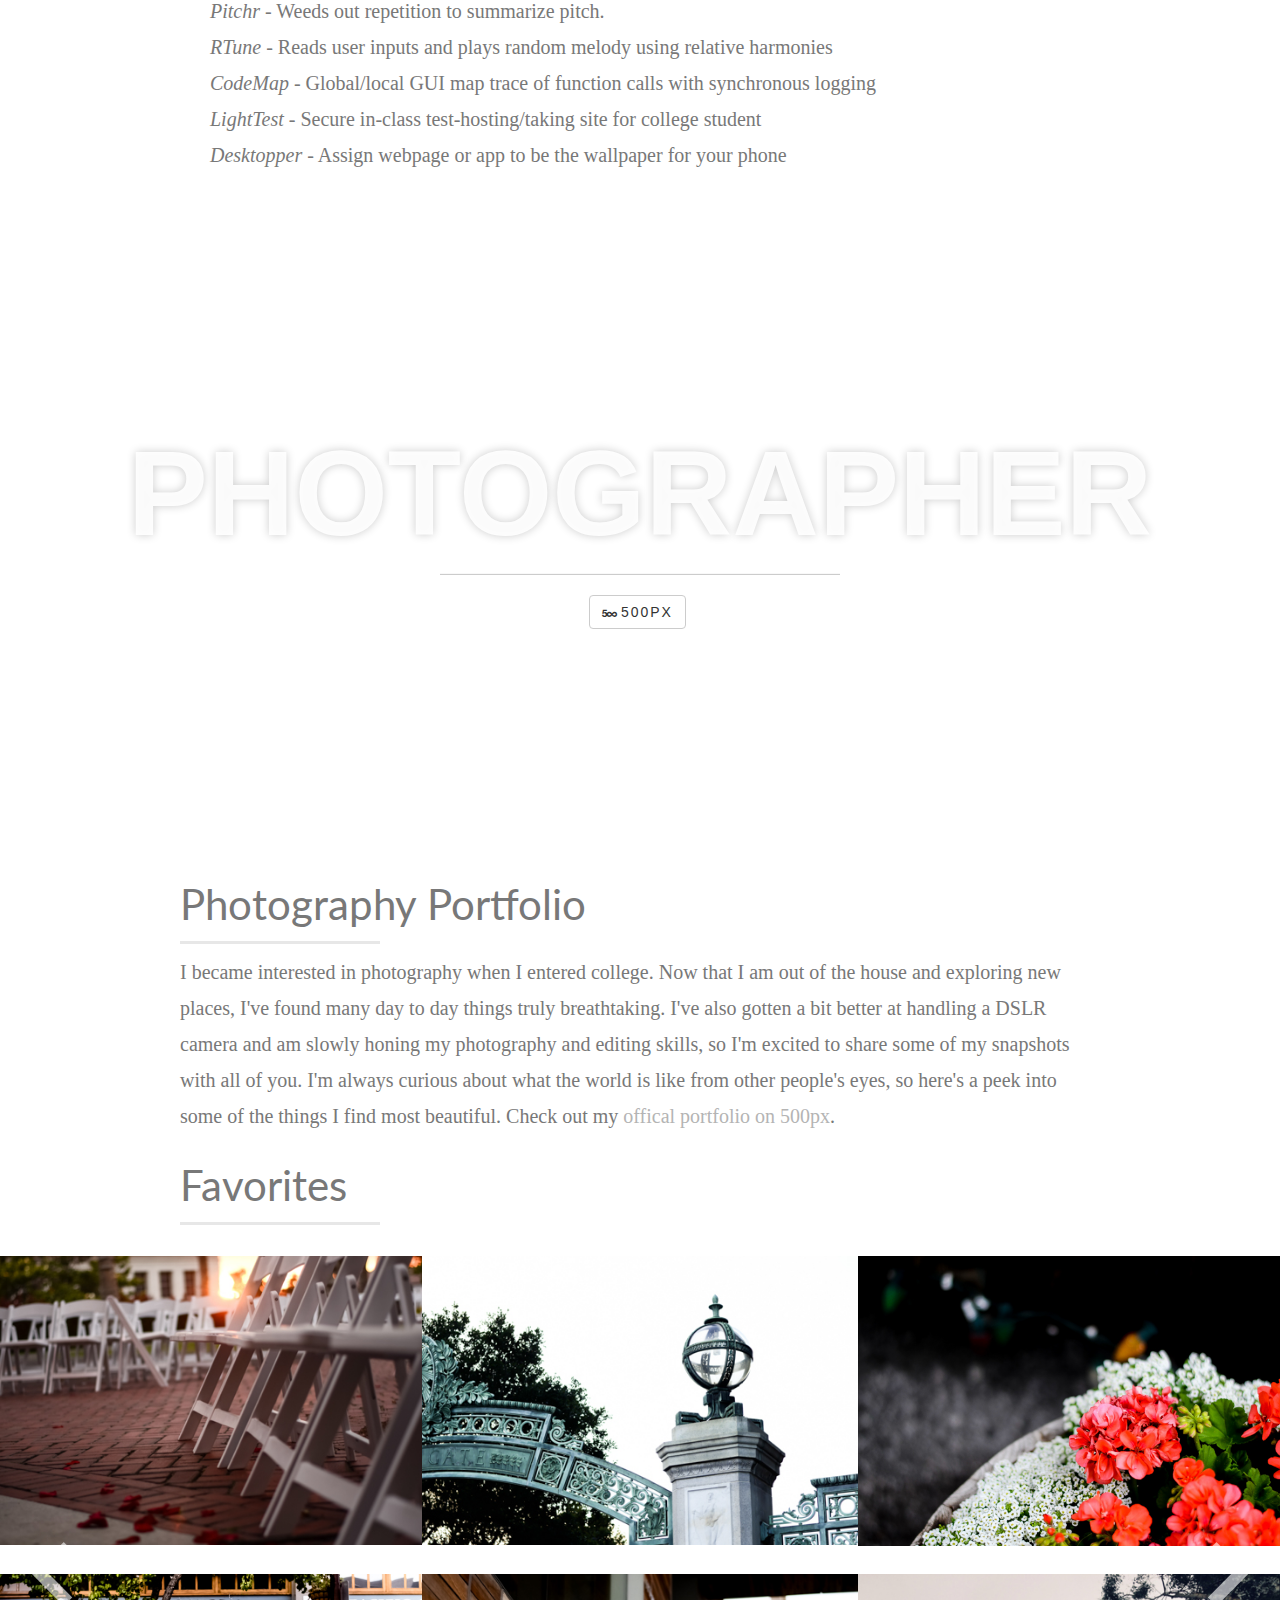
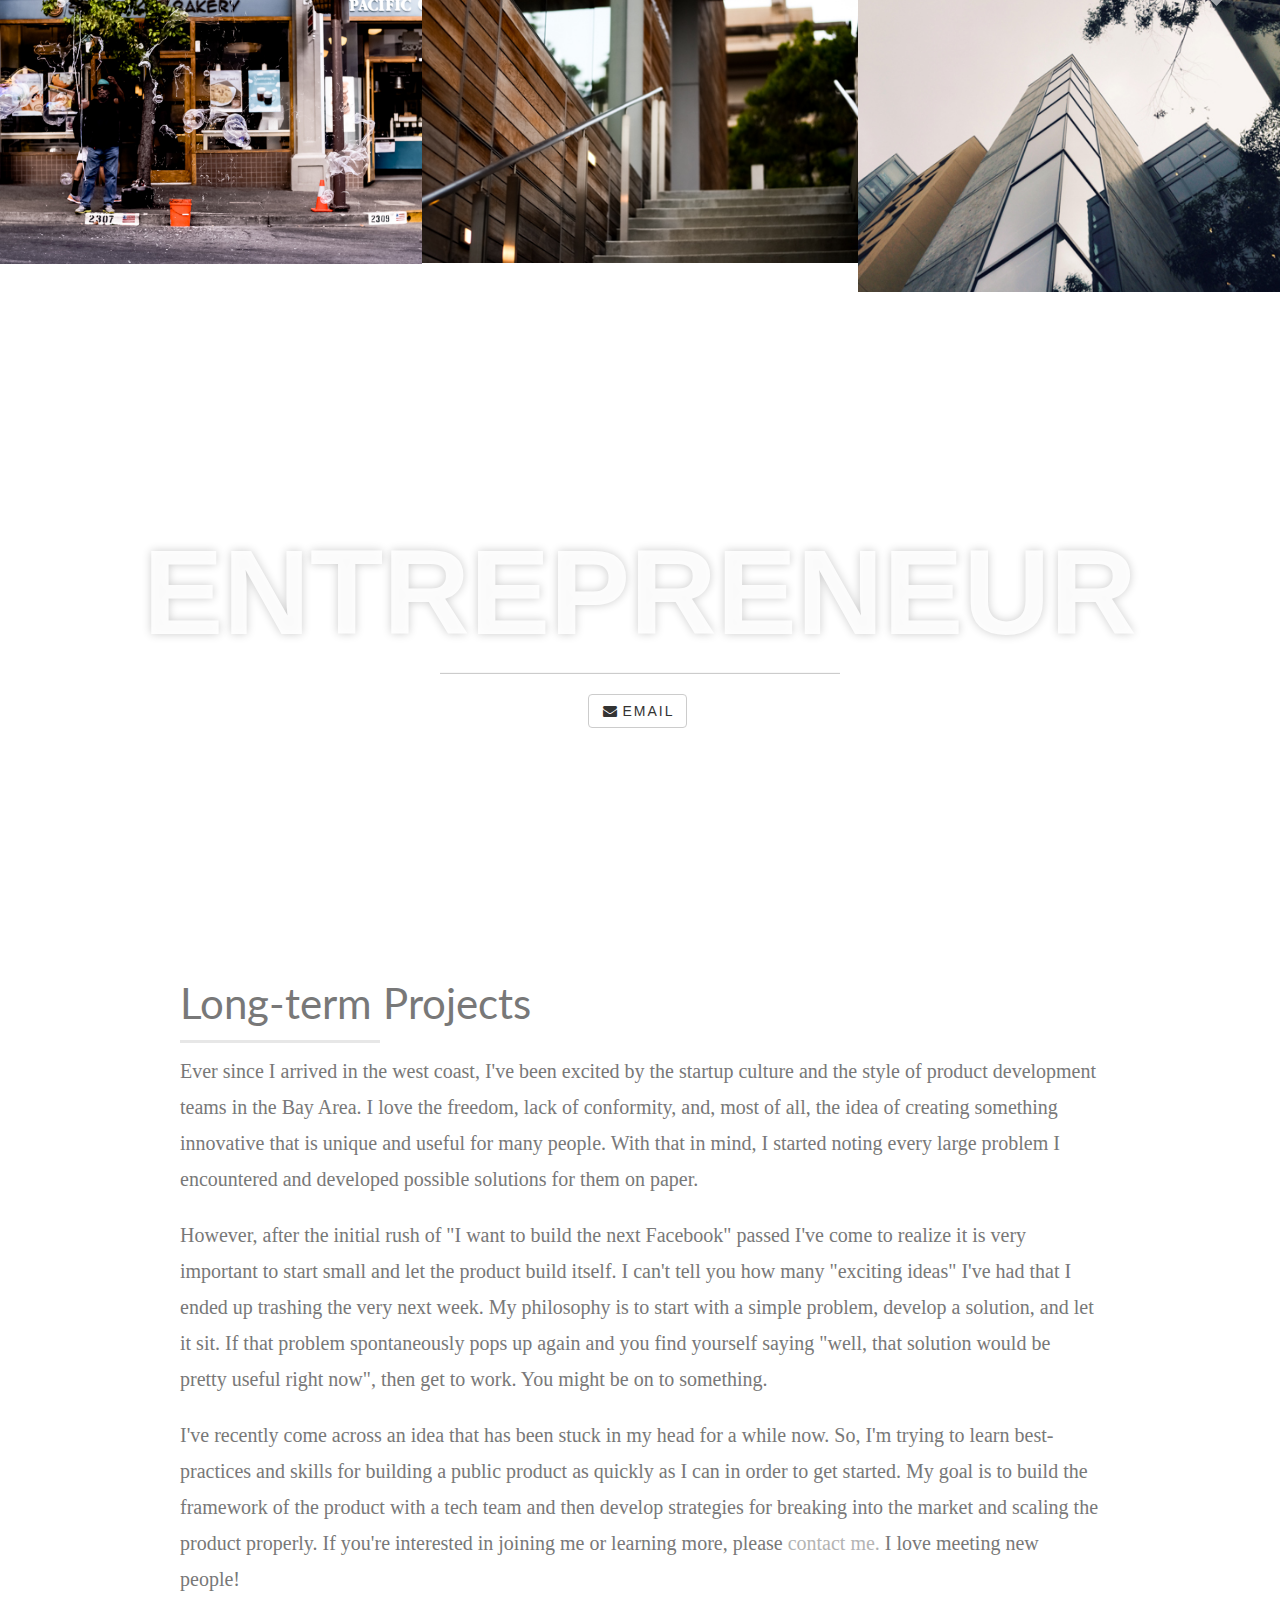
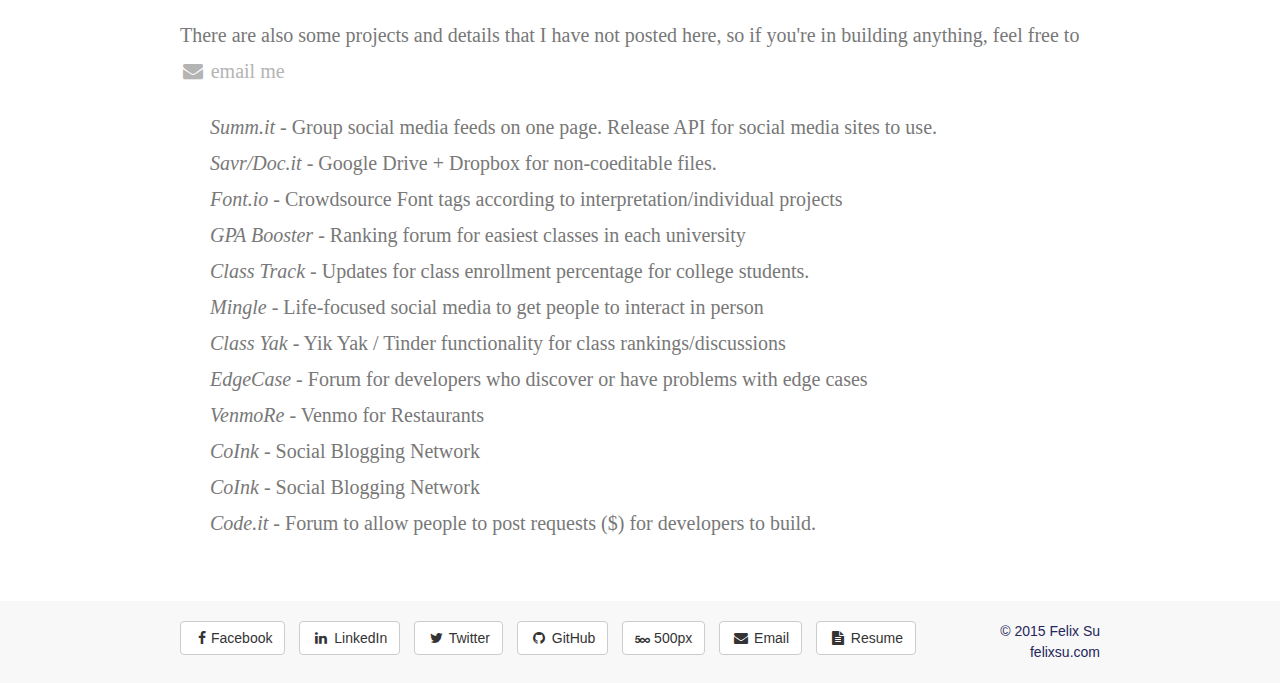
==== commit cfa3d9ba: "horizontal scrolling gallery with scrolling arrows" ====
--- a/index.html
+++ b/index.html
@@ -255,99 +255,198 @@
         <br>
         <a id="favorites-anchor" class="anchors" name="favorites"></a>
         <section class="no-padding" id="portfolio">
-          <div class="container-fluid">
-            <div class="row no-gutter">
-              <div class="col-lg-4 col-sm-6">
-                <a href="https://500px.com/photo/114814075/the-lonely-wheel-by-felix-su?from=user_library" target="_blank" class="portfolio-box">
-                  <img src="img/portfolio/thumbnails/wheel.jpg" class="img-responsive" alt="">
-                  <div class="portfolio-box-caption">
-                    <div class="portfolio-box-caption-content">
-                      <div class="project-category text-faded">
-                        The Lonely Wheel
-                      </div>
-                      <div class="project-name">
-                        SOMA | SF
+          <div class="portfolio-window">
+            <div class="horizontal-scroller" id="portfolio_container">
+              <div class="row no-gutter portfolio-picture-set">
+                <div class="col-lg-4 col-sm-6 portfolio-picture">
+                  <a href="https://500px.com/photo/116619005/after-the-ceremony-by-felix-su?ctx_page=1&from=user&user_id=10340321" target="_blank" class="portfolio-box">
+                    <img src="img/portfolio/thumbnails/wedding_chairs.jpg" class="img-responsive" alt="">
+                    <div class="portfolio-box-caption">
+                      <div class="portfolio-box-caption-content">
+                        <div class="project-category text-faded">
+                          After the Ceremony
+                        </div>
+                        <div class="project-name">
+                          Berkeley | CA
+                        </div>
                       </div>
                     </div>
-                  </div>
-                </a>
+                  </a>
+                </div>
+                <div class="col-lg-4 col-sm-6 portfolio-picture">
+                  <a href="https://500px.com/photo/116619009/sather-gate-by-felix-su?ctx_page=1&from=user&user_id=10340321" target="_blank" class="portfolio-box">
+                    <img src="img/portfolio/thumbnails/sather_gate.jpg" class="img-responsive" alt="">
+                    <div class="portfolio-box-caption">
+                      <div class="portfolio-box-caption-content">
+                        <div class="project-category text-faded">
+                          Sather Gate
+                        </div>
+                        <div class="project-name">
+                          Berkeley | CA
+                        </div>
+                      </div>
+                    </div>
+                  </a>
+                </div>
+                <div class="col-lg-4 col-sm-6 portfolio-picture">
+                  <a href="https://500px.com/photo/114814309/building-up-by-felix-su?from=user_library" target="_blank" class="portfolio-box">
+                    <img src="img/portfolio/thumbnails/buds.jpg" class="img-responsive" alt="">
+                    <div class="portfolio-box-caption">
+                      <div class="portfolio-box-caption-content">
+                        <div class="project-category text-faded">
+                          Summer Buds
+                        </div>
+                        <div class="project-name">
+                          Howard St |SF
+                        </div>
+                      </div>
+                    </div>
+                  </a>
+                </div>
+                <div class="col-lg-4 col-sm-6 portfolio-picture">
+                  <a href="https://500px.com/photo/115160573/bubble-art-by-felix-su?from=user_library"  target="_blank" class="portfolio-box">
+                    <img src="img/portfolio/thumbnails/bubble_art.jpg" class="img-responsive" alt="">
+                    <div class="portfolio-box-caption">
+                      <div class="portfolio-box-caption-content">
+                        <div class="project-category text-faded">
+                          Bubble Art
+                        </div>
+                        <div class="project-name">
+                          Telegraph Ave | Berkeley
+                        </div>
+                      </div>
+                    </div>
+                  </a>
+                </div>
+                <div class="col-lg-4 col-sm-6 portfolio-picture">
+                  <a href="https://500px.com/photo/116619003/soft-lit-stairs-by-felix-su?ctx_page=1&from=user&user_id=10340321" target="_blank" class="portfolio-box">
+                    <img src="img/portfolio/thumbnails/stairs.jpg" class="img-responsive" alt="">
+                    <div class="portfolio-box-caption">
+                      <div class="portfolio-box-caption-content">
+                        <div class="project-category text-faded">
+                          Soft Lit Stairs
+                        </div>
+                        <div class="project-name">
+                          Berkeley | CA
+                        </div>
+                      </div>
+                    </div>
+                  </a>
+                </div>
+                <div class="col-lg-4 col-sm-6 portfolio-picture">
+                  <a href="https://500px.com/photo/89543073/uc-berkeley-home-by-felix-su" target="_blank" class="portfolio-box">
+                    <img src="img/portfolio/thumbnails/christian.jpg" class="img-responsive" alt="">
+                    <div class="portfolio-box-caption">
+                      <div class="portfolio-box-caption-content">
+                        <div class="project-category text-faded">
+                          Suite Life
+                        </div>
+                        <div class="project-name">
+                          Berkeley | CA
+                        </div>
+                      </div>
+                    </div>
+                  </a>
+                </div>
+                <div class="row no-gutter portfolio-picture-set">
+                  <div class="col-lg-4 col-sm-6 portfolio-picture">
+                    <a href="https://500px.com/photo/116619001/petals-by-felix-su?ctx_page=1&from=user&user_id=10340321" target="_blank" class="portfolio-box">
+                      <img src="img/portfolio/thumbnails/petals.jpg" class="img-responsive" alt="">
+                      <div class="portfolio-box-caption">
+                        <div class="portfolio-box-caption-content">
+                          <div class="project-category text-faded">
+                            Petals
+                          </div>
+                          <div class="project-name">
+                            Berkeley | CA
+                          </div>
+                        </div>
+                      </div>
+                    </a>
+                  </div>
+                  <div class="col-lg-4 col-sm-6 portfolio-picture">
+                    <a href="https://500px.com/photo/114815115/galvanize-by-felix-su?from=user_library" target="_blank" class="portfolio-box">
+                      <img src="img/portfolio/thumbnails/galvanize.jpg" class="img-responsive" alt="">
+                      <div class="portfolio-box-caption">
+                        <div class="portfolio-box-caption-content">
+                          <div class="project-category text-faded">
+                            Galvanize
+                          </div>
+                          <div class="project-name">
+                            44 Tehama St |SF
+                          </div>
+                        </div>
+                      </div>
+                    </a>
+                  </div>
+                  <div class="col-lg-4 col-sm-6 portfolio-picture">
+                    <a href="https://500px.com/photo/114813809/outstretched-wings-by-felix-su?from=user_library" target="_blank" class="portfolio-box">
+                      <img src="img/portfolio/thumbnails/wings.jpg" class="img-responsive" alt="">
+                      <div class="portfolio-box-caption">
+                        <div class="portfolio-box-caption-content">
+                          <div class="project-category text-faded">
+                            Take Flight
+                          </div>
+                          <div class="project-name">
+                            Yerba Buena Gardens | SF
+                          </div>
+                        </div>
+                      </div>
+                    </a>
+                  </div>
+                  <div class="col-lg-4 col-sm-6 portfolio-picture">
+                    <a href="https://500px.com/photo/114814871/falling-waves-by-felix-su?from=user_library" class="portfolio-box" target="blank">
+                      <img src="img/portfolio/thumbnails/waves.jpg" class="img-responsive" alt="">
+                      <div class="portfolio-box-caption">
+                        <div class="portfolio-box-caption-content">
+                          <div class="project-category text-faded">
+                            Falling Waves
+                          </div>
+                          <div class="project-name">
+                            Yerba Buena Gardens |SF
+                          </div>
+                        </div>
+                      </div>
+                    </a>
+                  </div>
+                  <div class="col-lg-4 col-sm-6 portfolio-picture">
+                    <a href="https://500px.com/photo/116619007/tattoo-zebra-by-felix-su?ctx_page=1&from=user&user_id=10340321" target="_blank" class="portfolio-box">
+                      <img src="img/portfolio/thumbnails/zebra.jpg" class="img-responsive" alt="">
+                      <div class="portfolio-box-caption">
+                        <div class="portfolio-box-caption-content">
+                          <div class="project-category text-faded">
+                            Tattoo Zebra
+                          </div>
+                          <div class="project-name">
+                            Berkeley | CA
+                          </div>
+                        </div>
+                      </div>
+                    </a>
+                  </div>
+                  <div class="col-lg-4 col-sm-6 portfolio-picture">
+                    <a href="https://500px.com/photo/114814075/the-lonely-wheel-by-felix-su?from=user_library" target="_blank" class="portfolio-box">
+                      <img src="img/portfolio/thumbnails/wheel.jpg" class="img-responsive" alt="">
+                      <div class="portfolio-box-caption">
+                        <div class="portfolio-box-caption-content">
+                          <div class="project-category text-faded">
+                            The Lonely Wheel
+                          </div>
+                          <div class="project-name">
+                            SOMA | SF
+                          </div>
+                        </div>
+                      </div>
+                    </a>
+                  </div>
+                </div>
               </div>
-              <div class="col-lg-4 col-sm-6">
-                <a href="https://500px.com/photo/114815115/galvanize-by-felix-su?from=user_library" target="_blank" class="portfolio-box">
-                  <img src="img/portfolio/thumbnails/galvanize.jpg" class="img-responsive" alt="">
-                  <div class="portfolio-box-caption">
-                    <div class="portfolio-box-caption-content">
-                      <div class="project-category text-faded">
-                        Galvanize
-                      </div>
-                      <div class="project-name">
-                        44 Tehama St |SF
-                      </div>
-                    </div>
-                  </div>
-                </a>
+              <div id="left-button" class="left-arrow">
+                <!--<div class="left-arrow">-->
               </div>
-              <div class="col-lg-4 col-sm-6">
-                <a href="https://500px.com/photo/114813809/outstretched-wings-by-felix-su?from=user_library" target="_blank" class="portfolio-box">
-                  <img src="img/portfolio/thumbnails/wings.jpg" class="img-responsive" alt="">
-                  <div class="portfolio-box-caption">
-                    <div class="portfolio-box-caption-content">
-                      <div class="project-category text-faded">
-                        Take Flight
-                      </div>
-                      <div class="project-name">
-                        Yerba Buena Gardens | SF
-                      </div>
-                    </div>
-                  </div>
-                </a>
+              <div id="right-button" class="right-arrow">
+                <!--<div class="right-arrow">-->
               </div>
-              <div class="col-lg-4 col-sm-6">
-                <a href="https://500px.com/photo/114814871/falling-waves-by-felix-su?from=user_library" class="portfolio-box" target="blank">
-                  <img src="img/portfolio/thumbnails/waves.jpg" class="img-responsive" alt="">
-                  <div class="portfolio-box-caption">
-                    <div class="portfolio-box-caption-content">
-                      <div class="project-category text-faded">
-                        Falling Waves
-                      </div>
-                      <div class="project-name">
-                        Yerba Buena Gardens |SF
-                      </div>
-                    </div>
-                  </div>
-                </a>
-              </div>
-              <div class="col-lg-4 col-sm-6">
-                <a href="https://500px.com/photo/114814309/building-up-by-felix-su?from=user_library" target="_blank" class="portfolio-box">
-                  <img src="img/portfolio/thumbnails/buds.jpg" class="img-responsive" alt="">
-                  <div class="portfolio-box-caption">
-                    <div class="portfolio-box-caption-content">
-                      <div class="project-category text-faded">
-                        Summer Buds
-                      </div>
-                      <div class="project-name">
-                        Howard St |SF
-                      </div>
-                    </div>
-                  </div>
-                </a>
-              </div>
-              <div class="col-lg-4 col-sm-6">
-                <a href="https://500px.com/photo/115160573/bubble-art-by-felix-su?from=user_library"  target="_blank" class="portfolio-box">
-                  <img src="img/portfolio/thumbnails/bubble_art.jpg" class="img-responsive" alt="">
-                  <div class="portfolio-box-caption">
-                    <div class="portfolio-box-caption-content">
-                      <div class="project-category text-faded">
-                        Bubble Art
-                      </div>
-                      <div class="project-name">
-                        Telegraph Ave | Berkeley
-                      </div>
-                    </div>
-                  </div>
-                </a>
-              </div>
-            </div>
           </div>
         </section>
       </section>
@@ -386,6 +485,9 @@
           <p class="tabbed"><span class="project">Class Yak</span> - Yik Yak / Tinder functionality for class rankings/discussions</p>
           <p class="tabbed"><span class="project">EdgeCase</span> - Forum for developers who discover or have problems with edge cases</p>
           <p class="tabbed"><span class="project">VenmoRe</span> - Venmo for Restaurants</p>
+          <p class="tabbed"><span class="project">CoInk</span> - Social Blogging Network</p>
+          <p class="tabbed"><span class="project">CoInk</span> - Social Blogging Network</p>
+          <p class="tabbed"><span class="project">Code.it</span> - Forum to allow people to post requests ($) for developers to build.</p>
         </div>
       </div>
     </section>
@@ -531,5 +633,21 @@
 
 </script>
 
+<script>
+  $(function () {
+    var outer = $('#portfolio_container');
+
+    $('#right-button').click(function () {
+      var leftPos = outer.scrollLeft();
+      outer.animate({ scrollLeft: leftPos + 800 }, 1000);
+    });
+
+    $('#left-button').click(function () {
+      var leftPos = outer.scrollLeft();
+      outer.animate({ scrollLeft: leftPos - 800 }, 1000);
+    });
+  });
+</script>
+
 </body>
 </html>--- a/css/style.css
+++ b/css/style.css
@@ -279,6 +279,97 @@
 section.module .blog-post p {
   font-size: 18px;
   line-height: 1.5em;
-  font-weight: 200;
+  font-weight: 300;
   font-family: Lato, Roboto, sans-serif;
+}
+
+.horizontal-scroller {
+  height: 636px;
+  overflow-x: scroll;
+  overflow-y: hidden;
+  white-space: nowrap !important;
+}
+
+.portfolio-picture-set {
+  display: inline-block;
+  height: 100%;
+  position: relative;
+}
+
+.portfolio-picture {
+  height: 50%;
+  overflow-y: hidden;
+}
+
+.arrow-container {
+  width: 64px;
+  height: 64px;
+  position: absolute;
+  top: 50%;
+  -webkit-transform: translateY(-50%);
+  -moz-transform: translateY(-50%);
+  -ms-transform: translateY(-50%);
+  -o-transform: translateY(-50%);
+  transform: translateY(-50%);
+  display: block;
+}
+
+.left-arrow {
+  width: 64px;
+  height: 64px;
+  position: absolute;
+  top: 50%;
+  -webkit-transform: translateY(-50%);
+  -moz-transform: translateY(-50%);
+  -ms-transform: translateY(-50%);
+  -o-transform: translateY(-50%);
+  transform: translateY(-50%);
+  display: block;
+  float: left;
+  left: 20px;
+  background: no-repeat url('../img/assets/left_chevron.png');
+  background-size: 100% 100%;
+  opacity: .6;
+  transition: opacity .25s ease-in-out;
+  -moz-transition: opacity .25s ease-in-out;
+  -webkit-transition: opacity .25s ease-in-out;
+}
+
+.right-arrow {
+  width: 64px;
+  height: 64px;
+  position: absolute;
+  top: 50%;
+  -webkit-transform: translateY(-50%);
+  -moz-transform: translateY(-50%);
+  -ms-transform: translateY(-50%);
+  -o-transform: translateY(-50%);
+  transform: translateY(-50%);
+  display: block;
+  float: right;
+  right: 20px;
+  background: no-repeat url('../img/assets/right_chevron.png');
+  background-size: 100% 100%;
+  opacity: .6;
+  cursor: pointer;
+  transition: opacity .25s ease-in-out;
+  -moz-transition: opacity .25s ease-in-out;
+  -webkit-transition: opacity .25s ease-in-out;
+}
+
+.left-arrow:hover {
+  opacity: 1;
+}
+
+.right-arrow:hover {
+  opacity: 1;
+}
+
+.portfolio-window {
+  position: relative;
+}
+
+body {
+  width: 100%;
+  overflow-x: hidden;
 }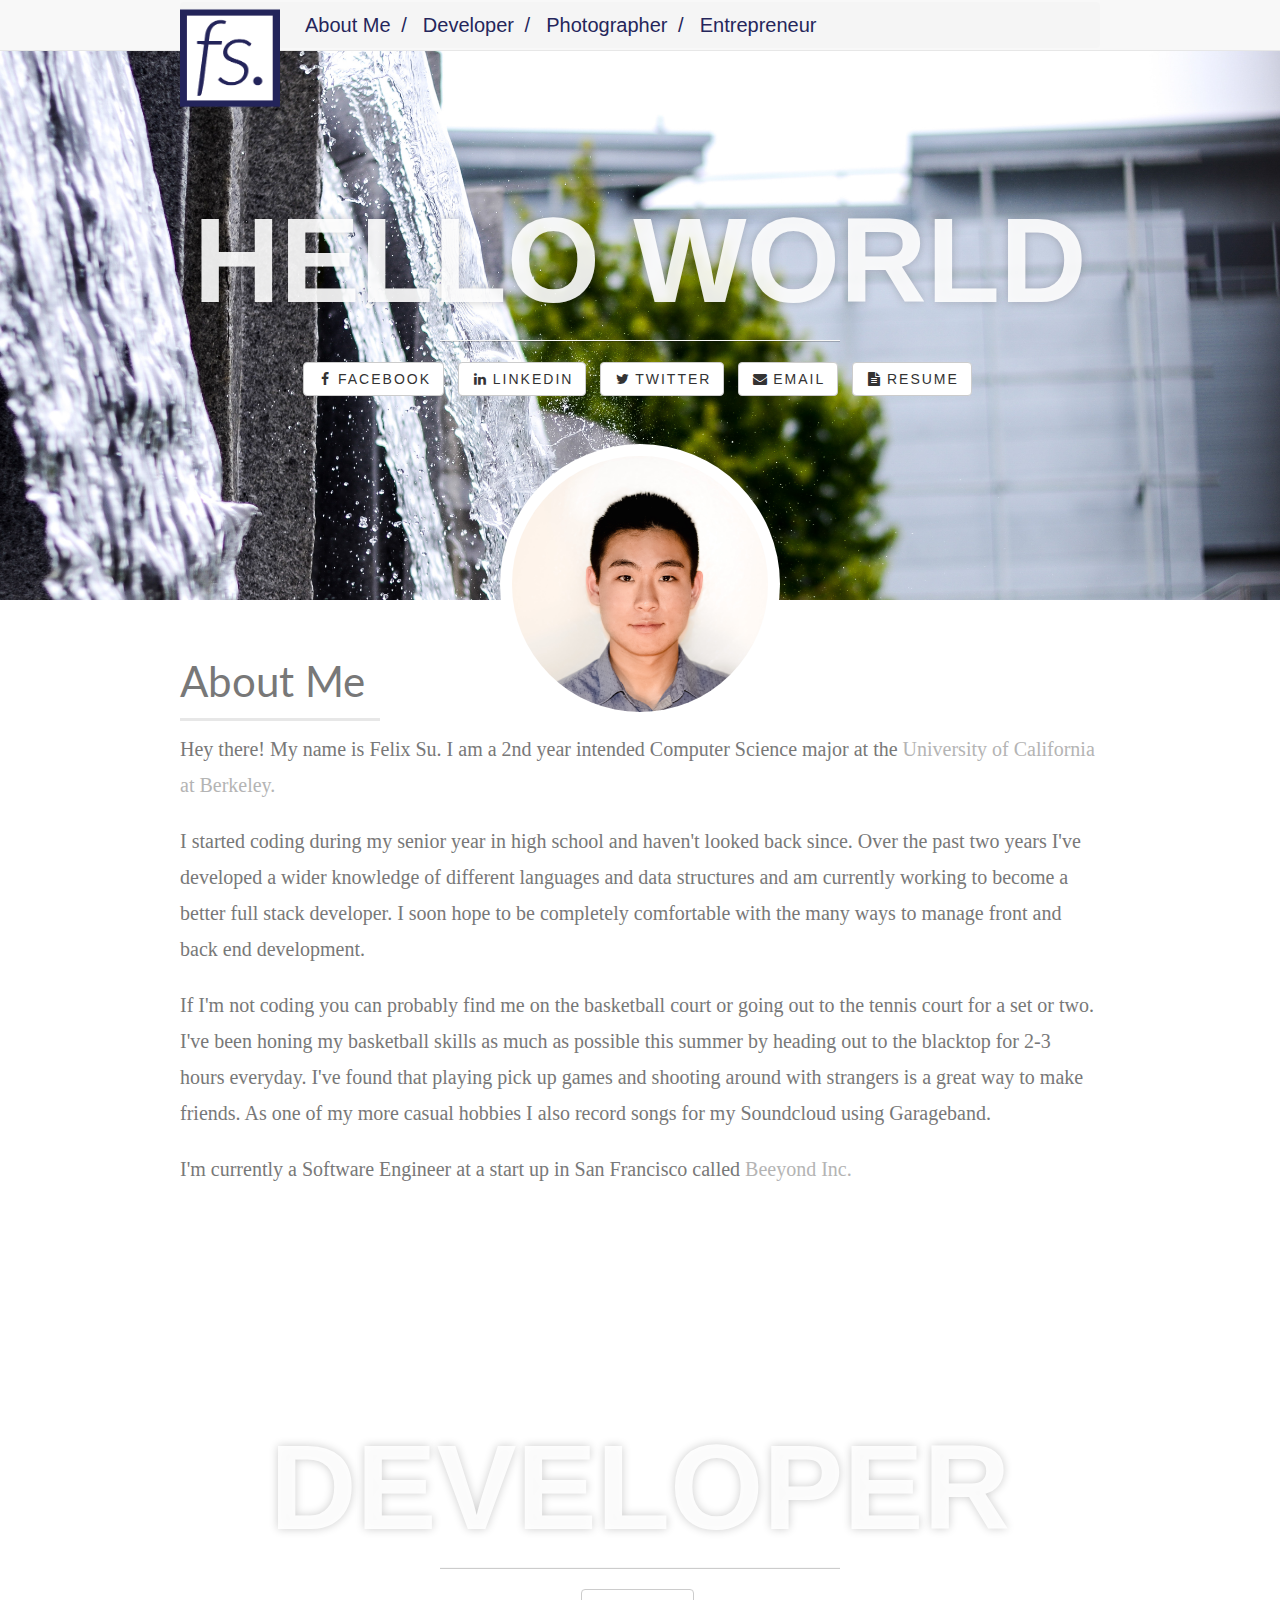
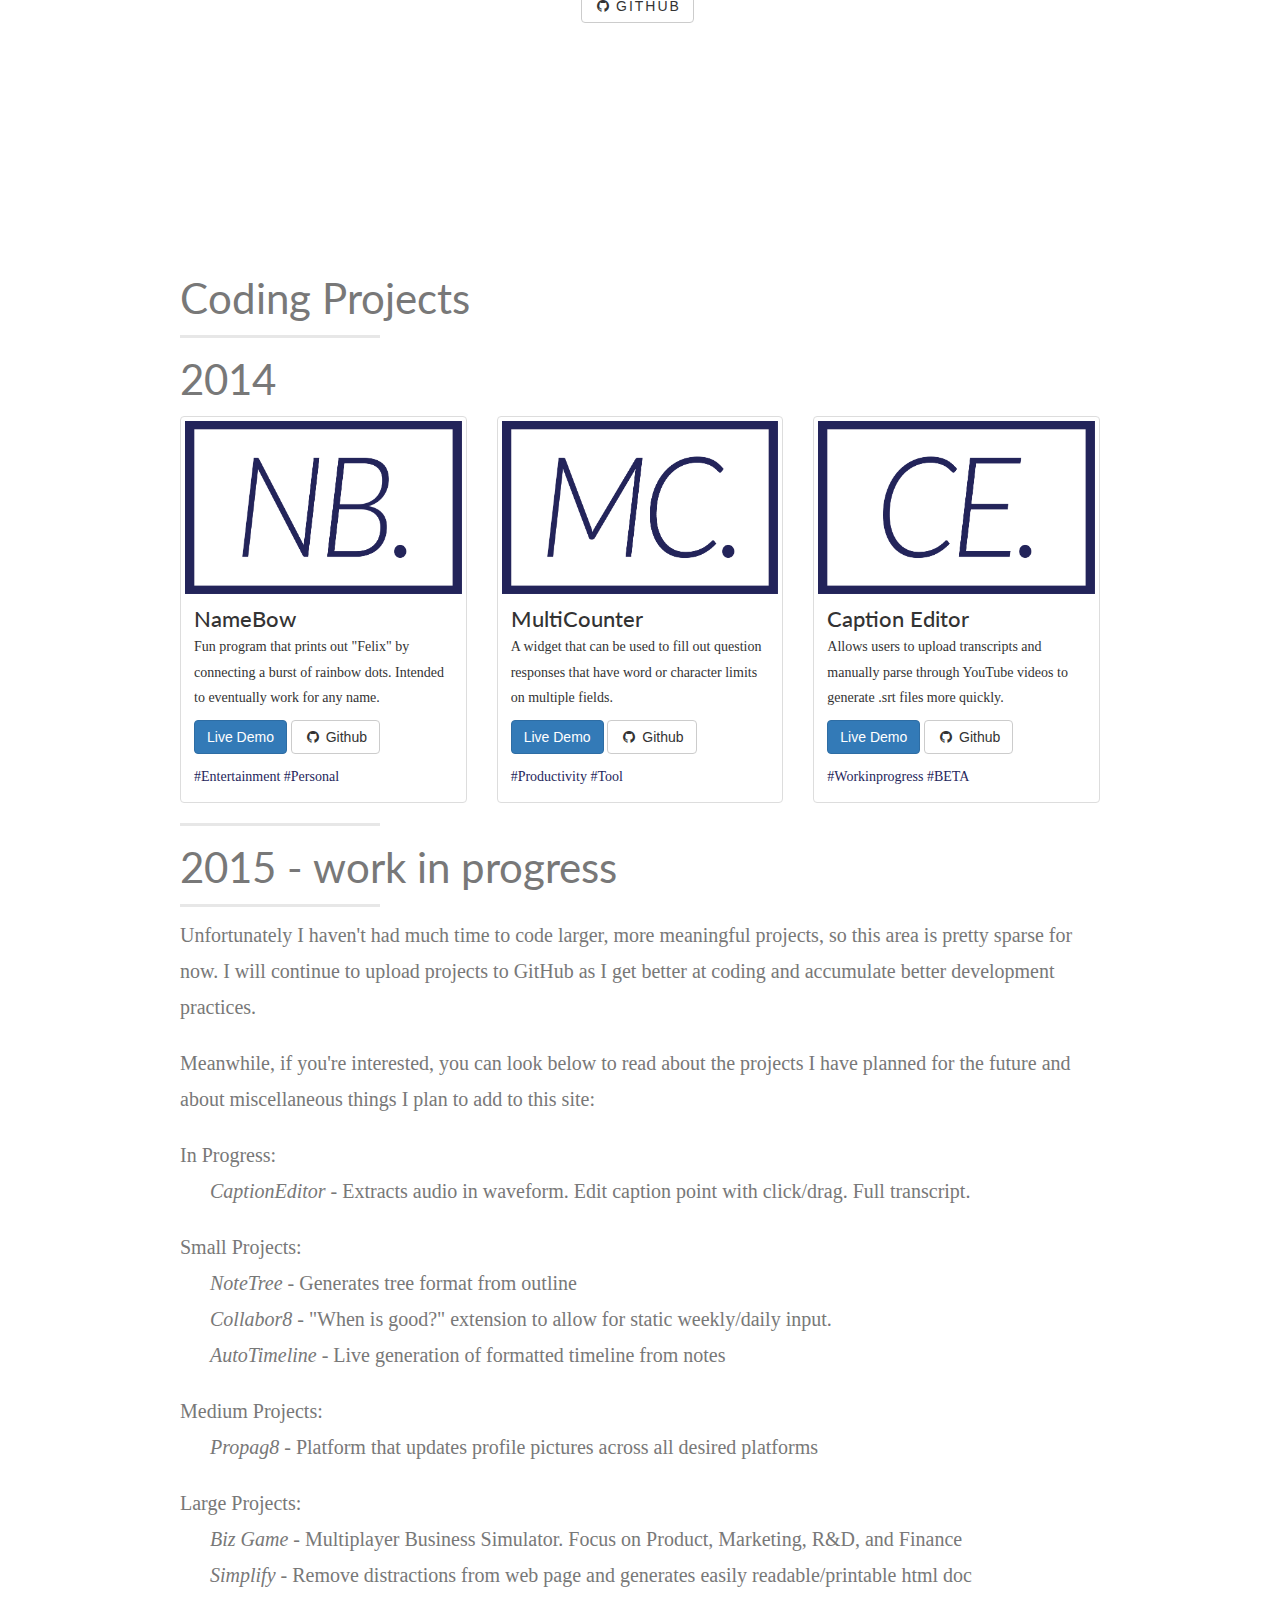
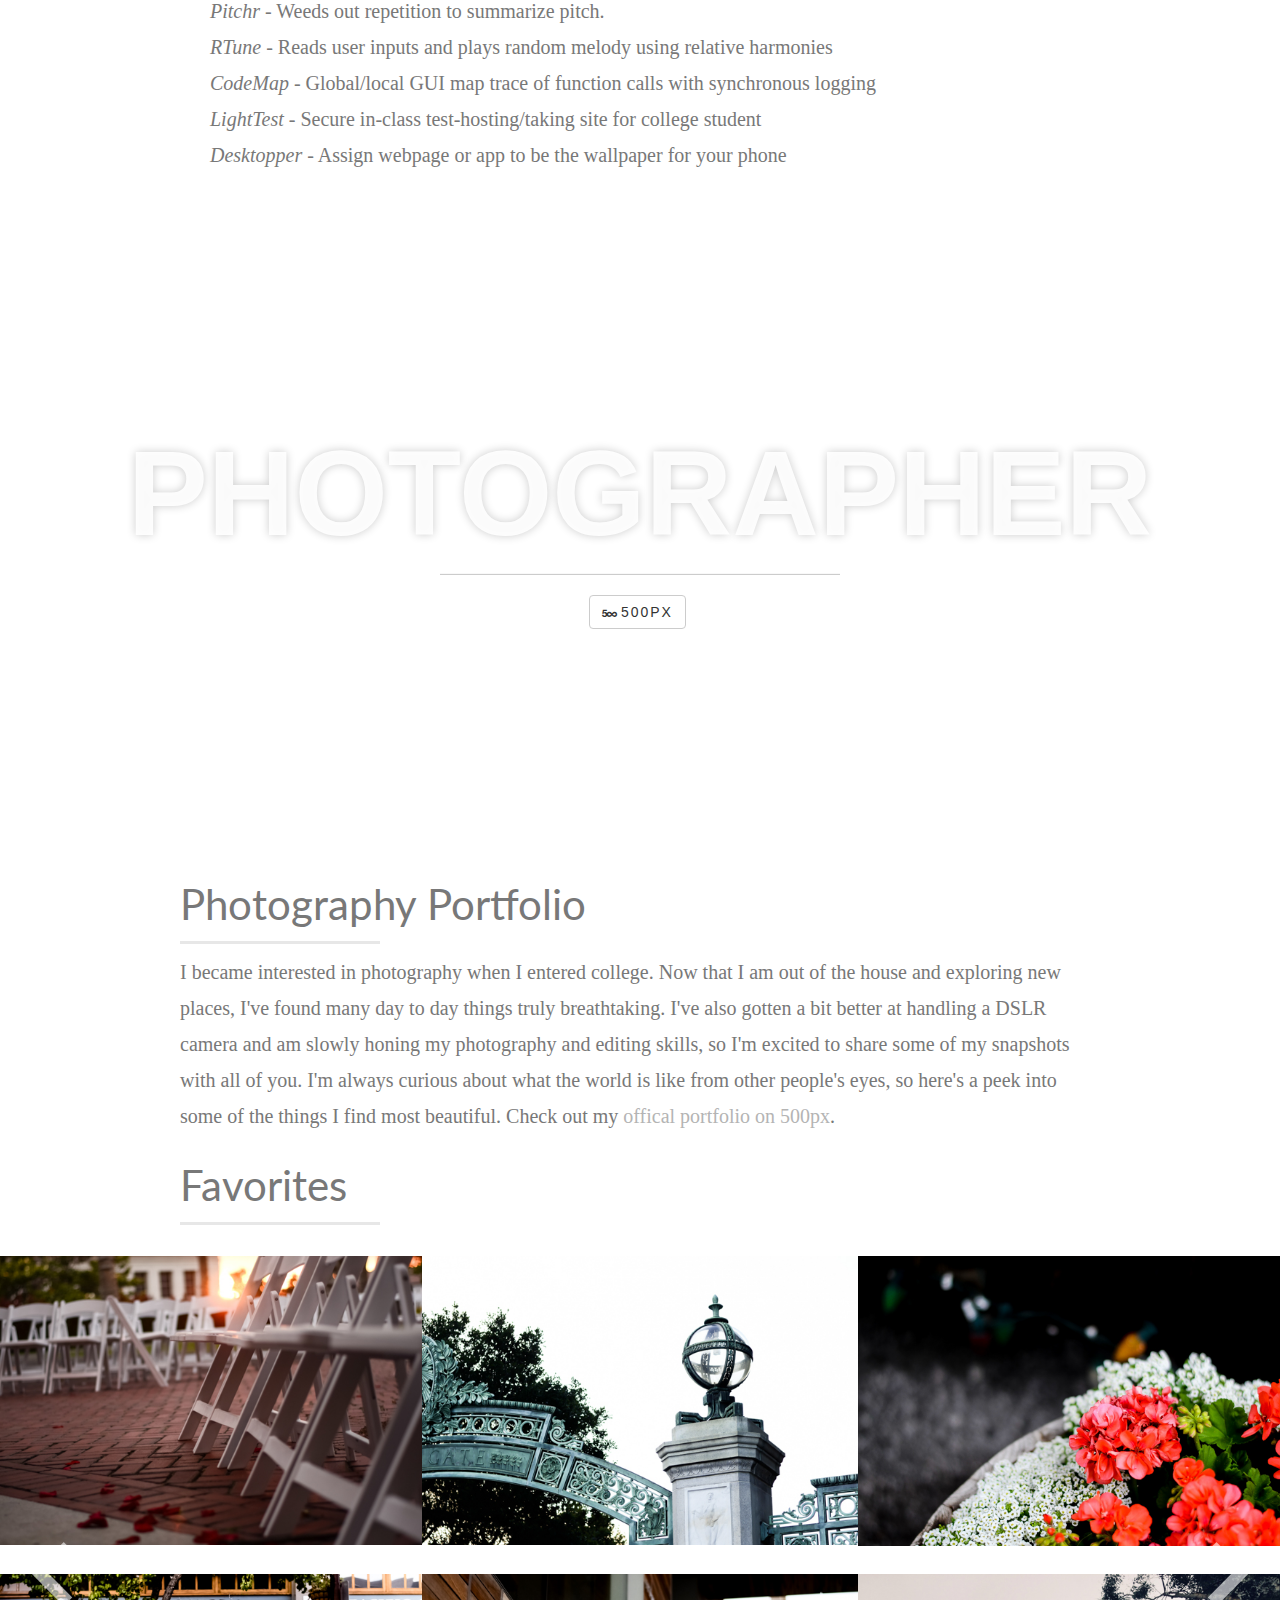
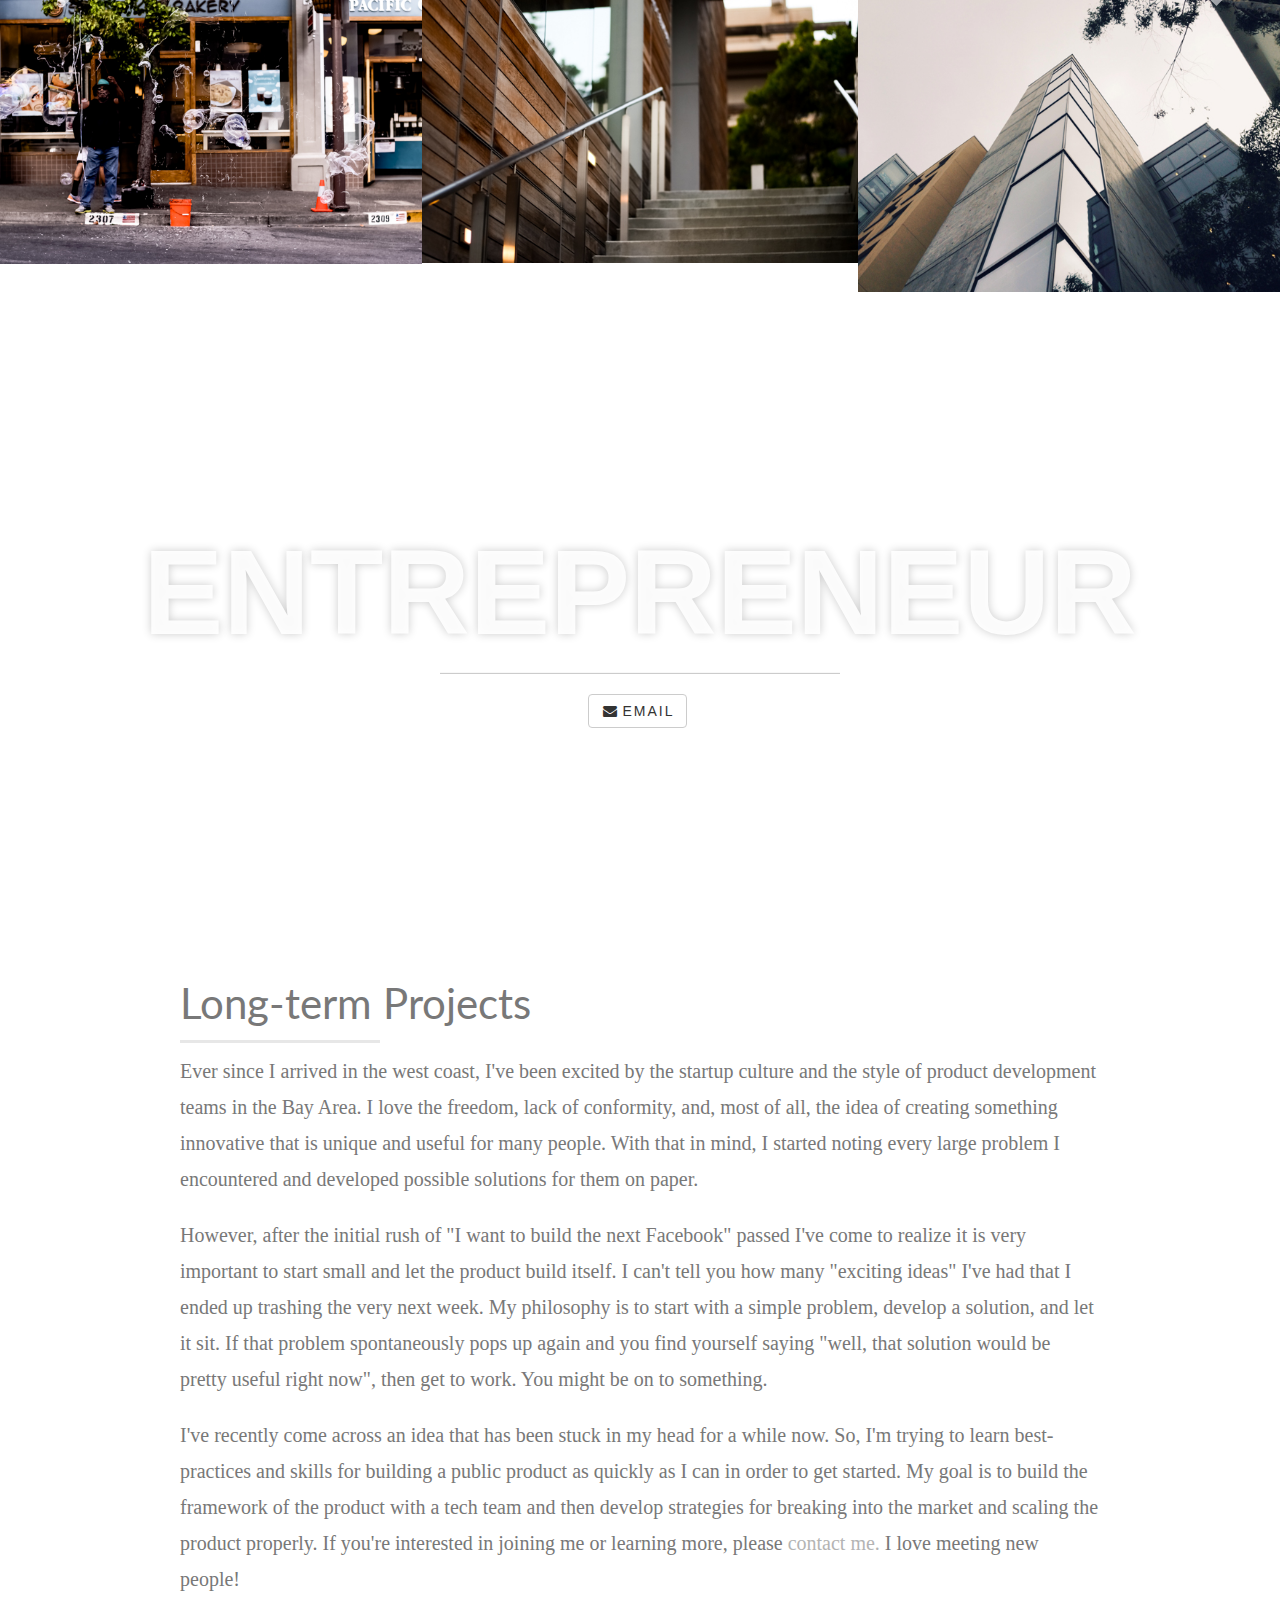
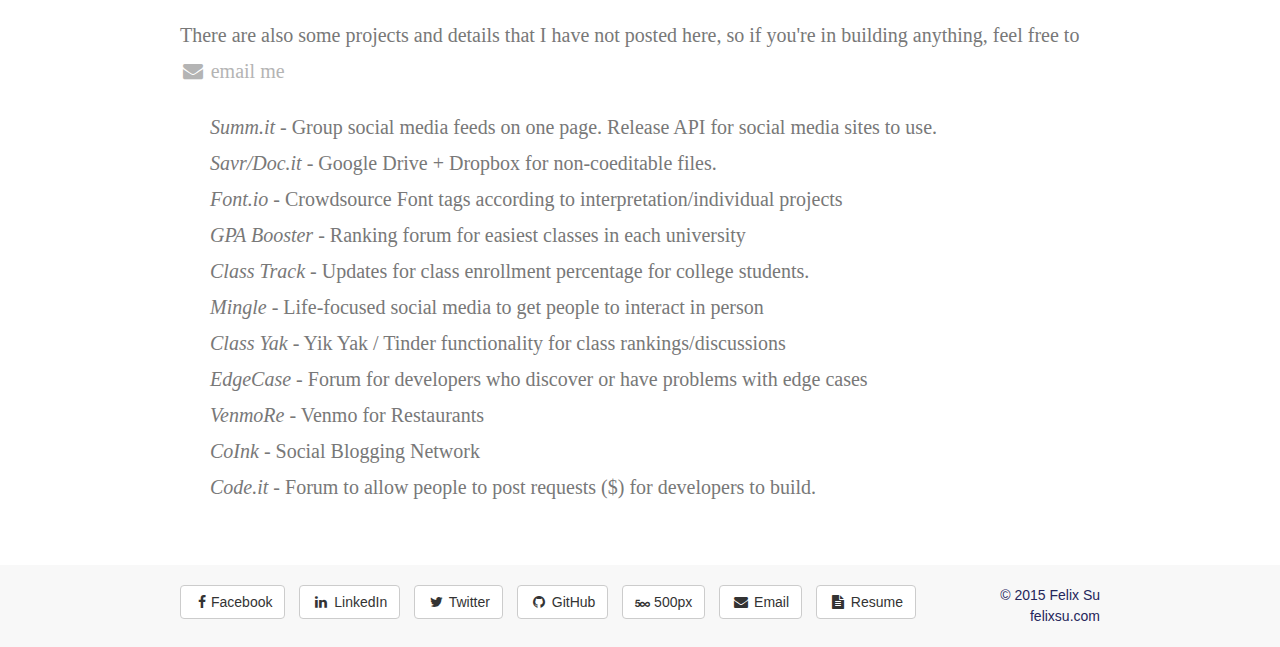
==== commit d4dc9649: "updated scrolling gallery" ====
--- a/index.html
+++ b/index.html
@@ -486,7 +486,6 @@
           <p class="tabbed"><span class="project">EdgeCase</span> - Forum for developers who discover or have problems with edge cases</p>
           <p class="tabbed"><span class="project">VenmoRe</span> - Venmo for Restaurants</p>
           <p class="tabbed"><span class="project">CoInk</span> - Social Blogging Network</p>
-          <p class="tabbed"><span class="project">CoInk</span> - Social Blogging Network</p>
           <p class="tabbed"><span class="project">Code.it</span> - Forum to allow people to post requests ($) for developers to build.</p>
         </div>
       </div>
--- a/css/style.css
+++ b/css/style.css
@@ -370,6 +370,10 @@
 }
 
 body {
-  width: 100%;
   overflow-x: hidden;
-}+}
+
+/*html {*/
+  /*position: absolute;*/
+  /*left: 15px;*/
+/*}*/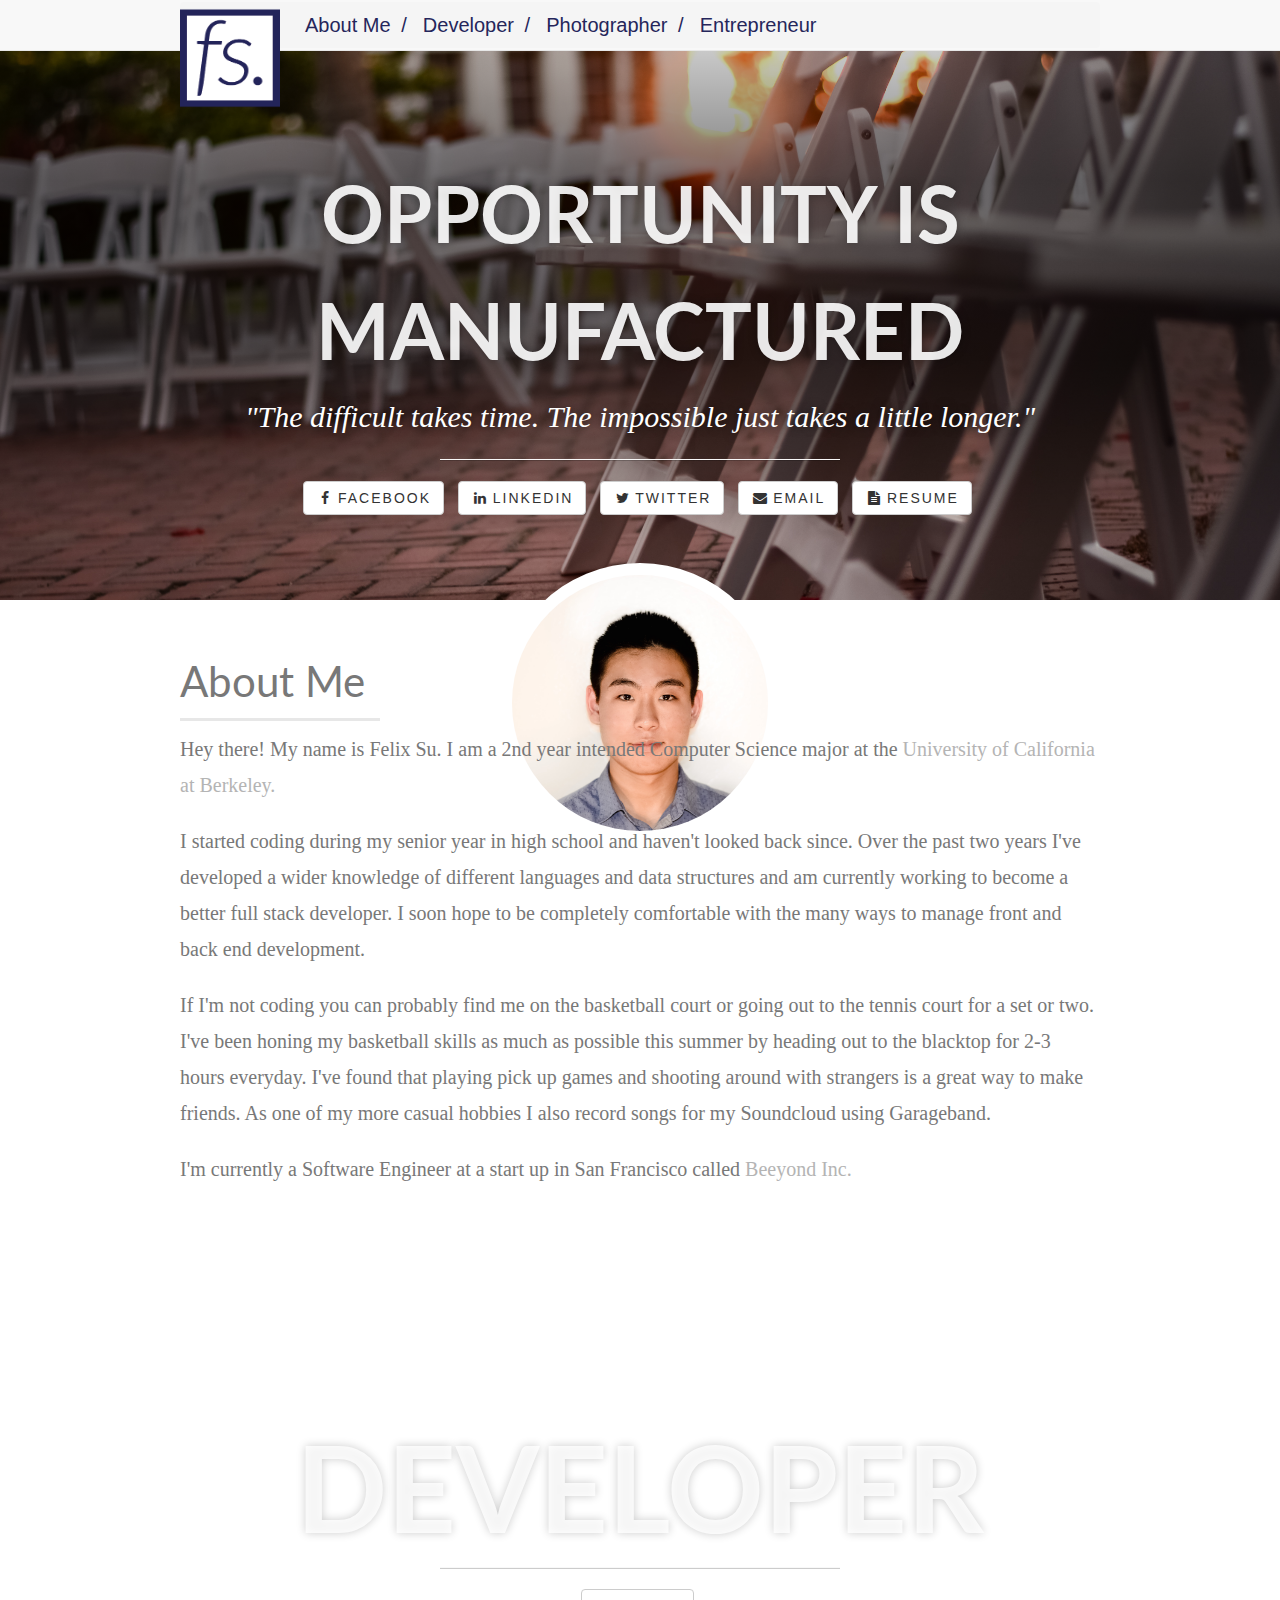
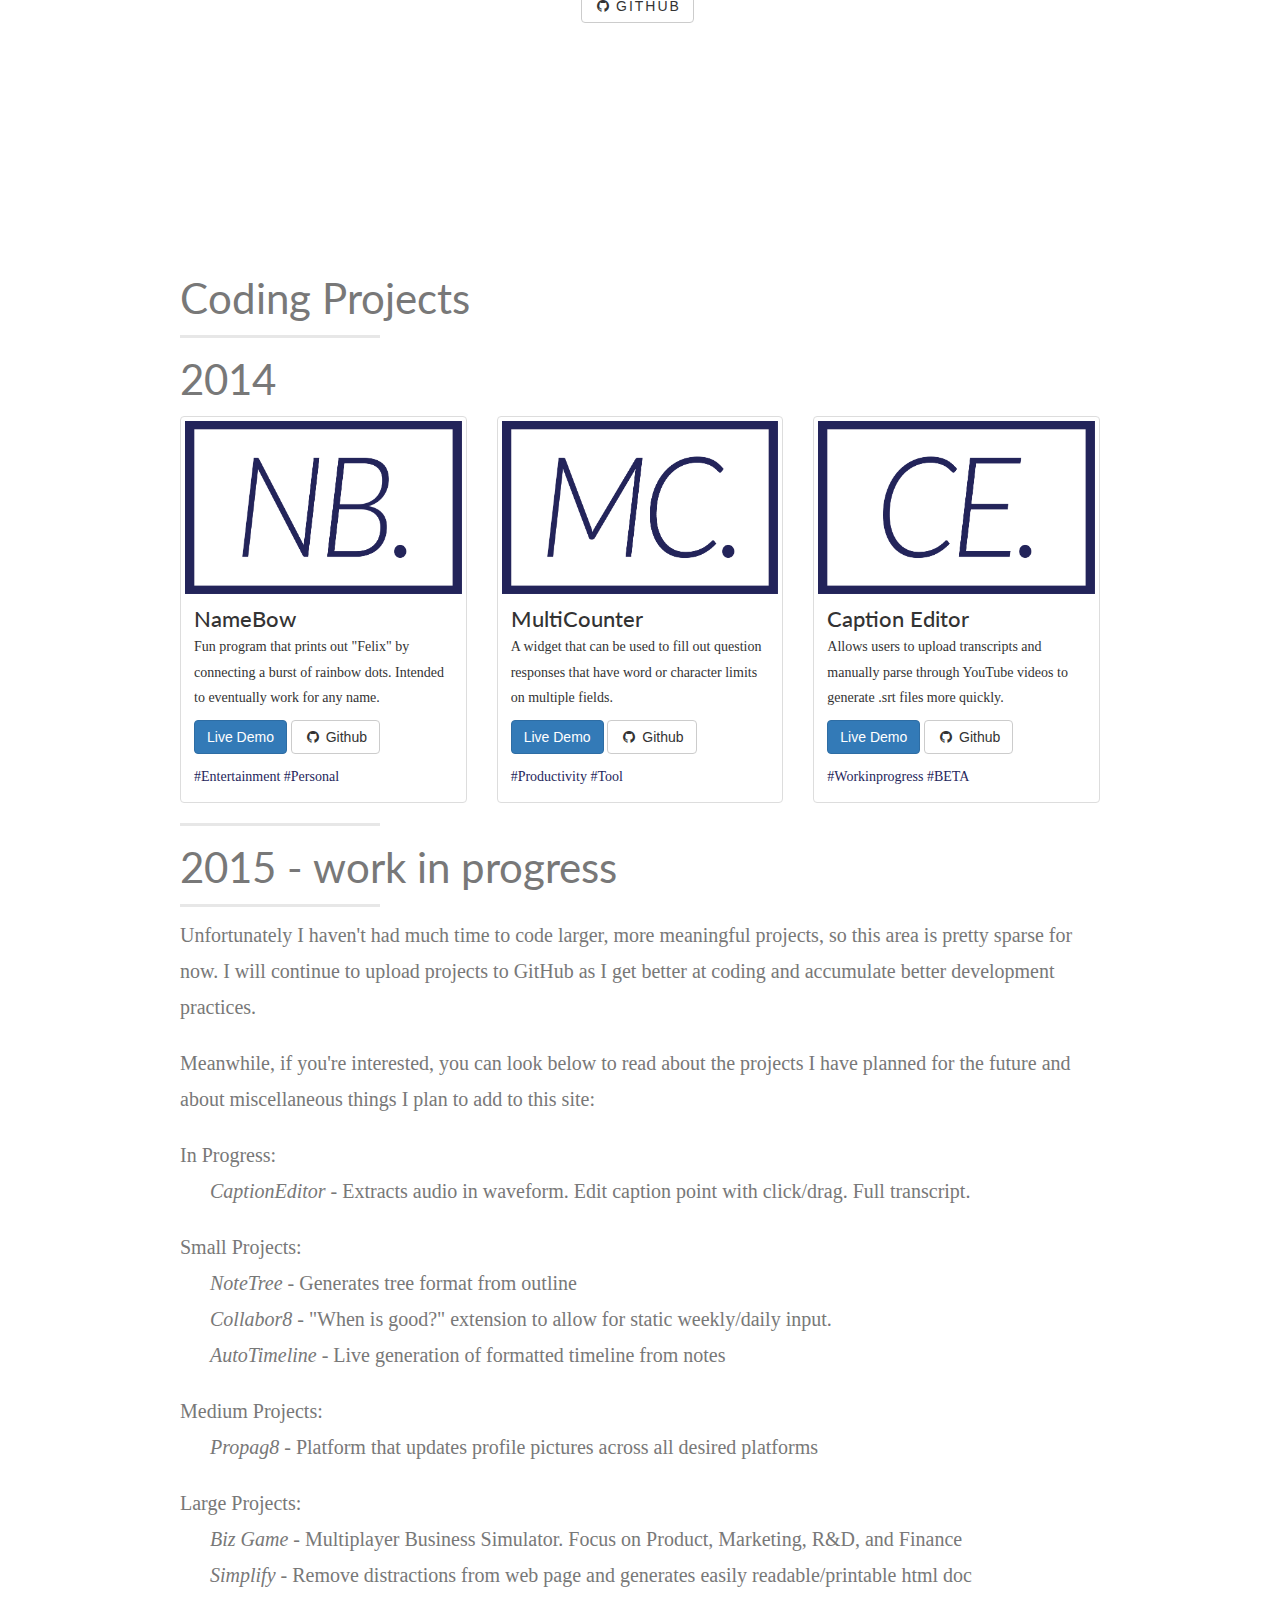
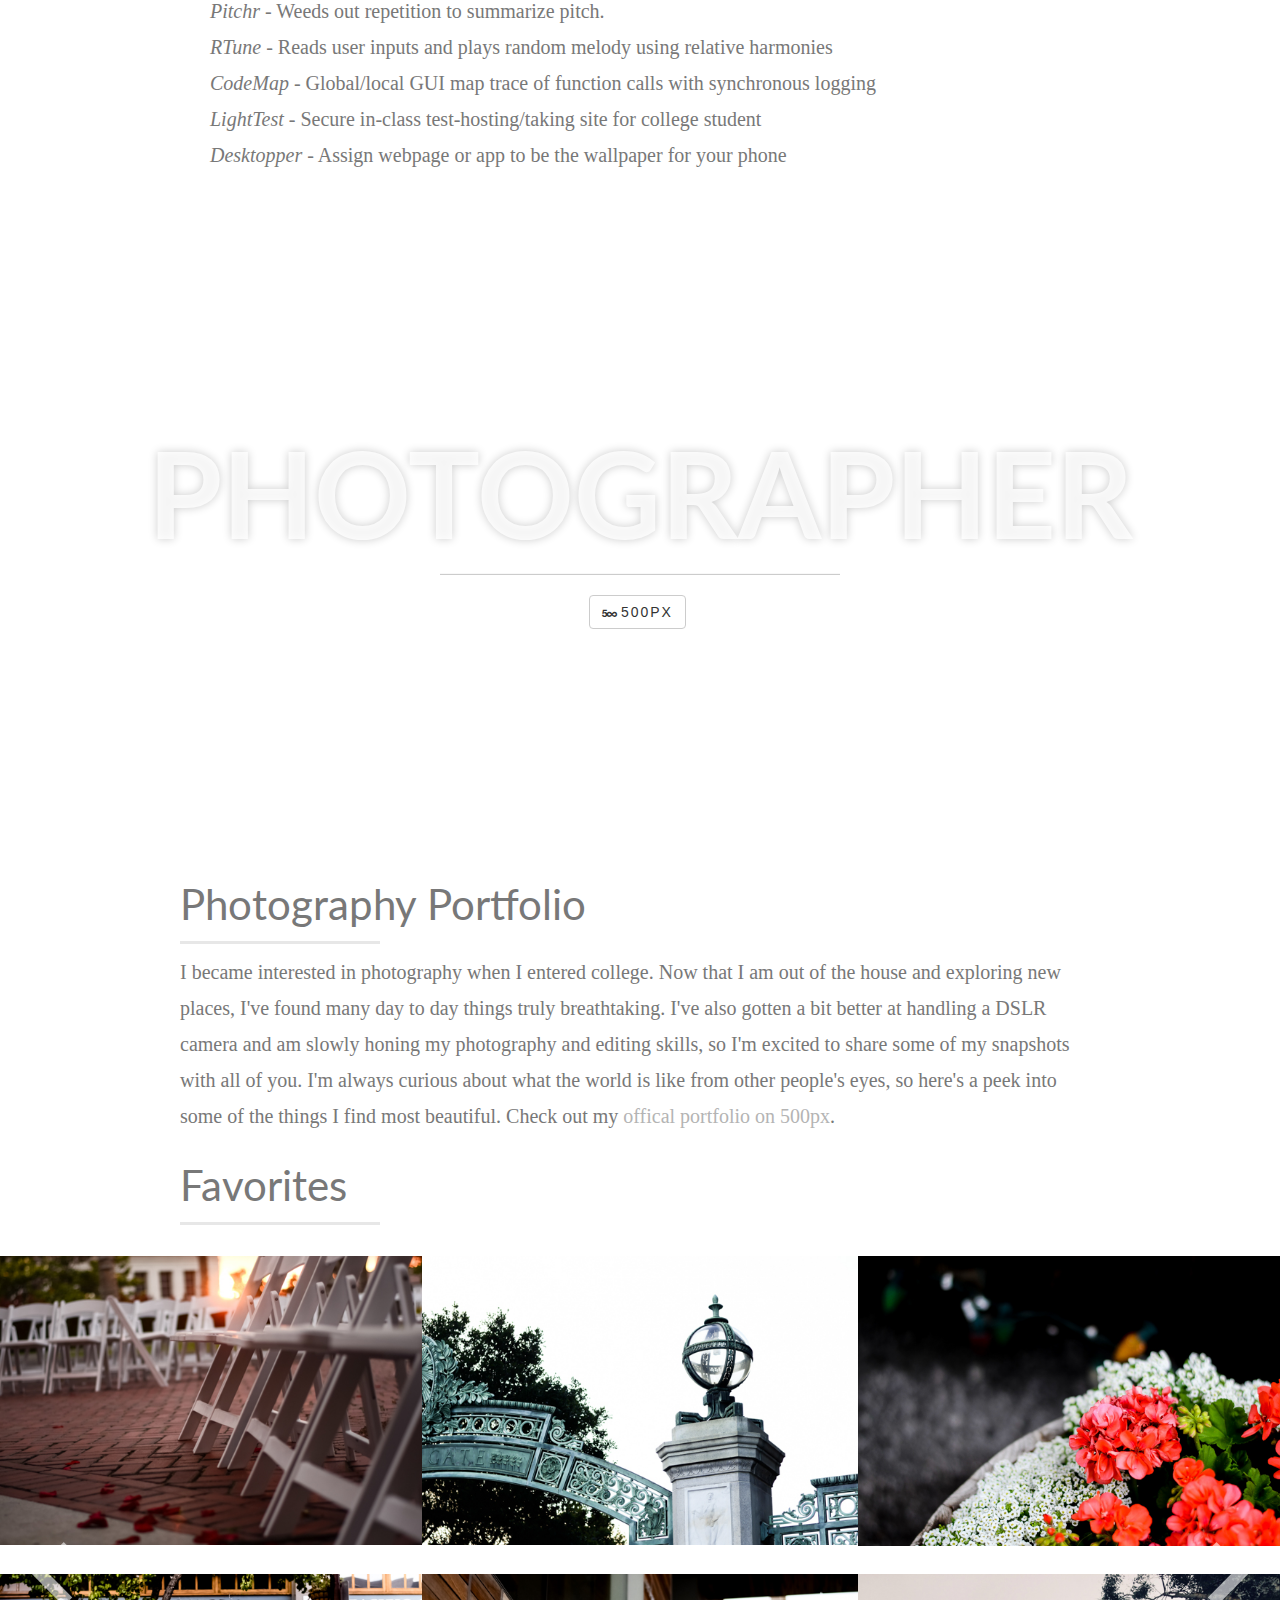
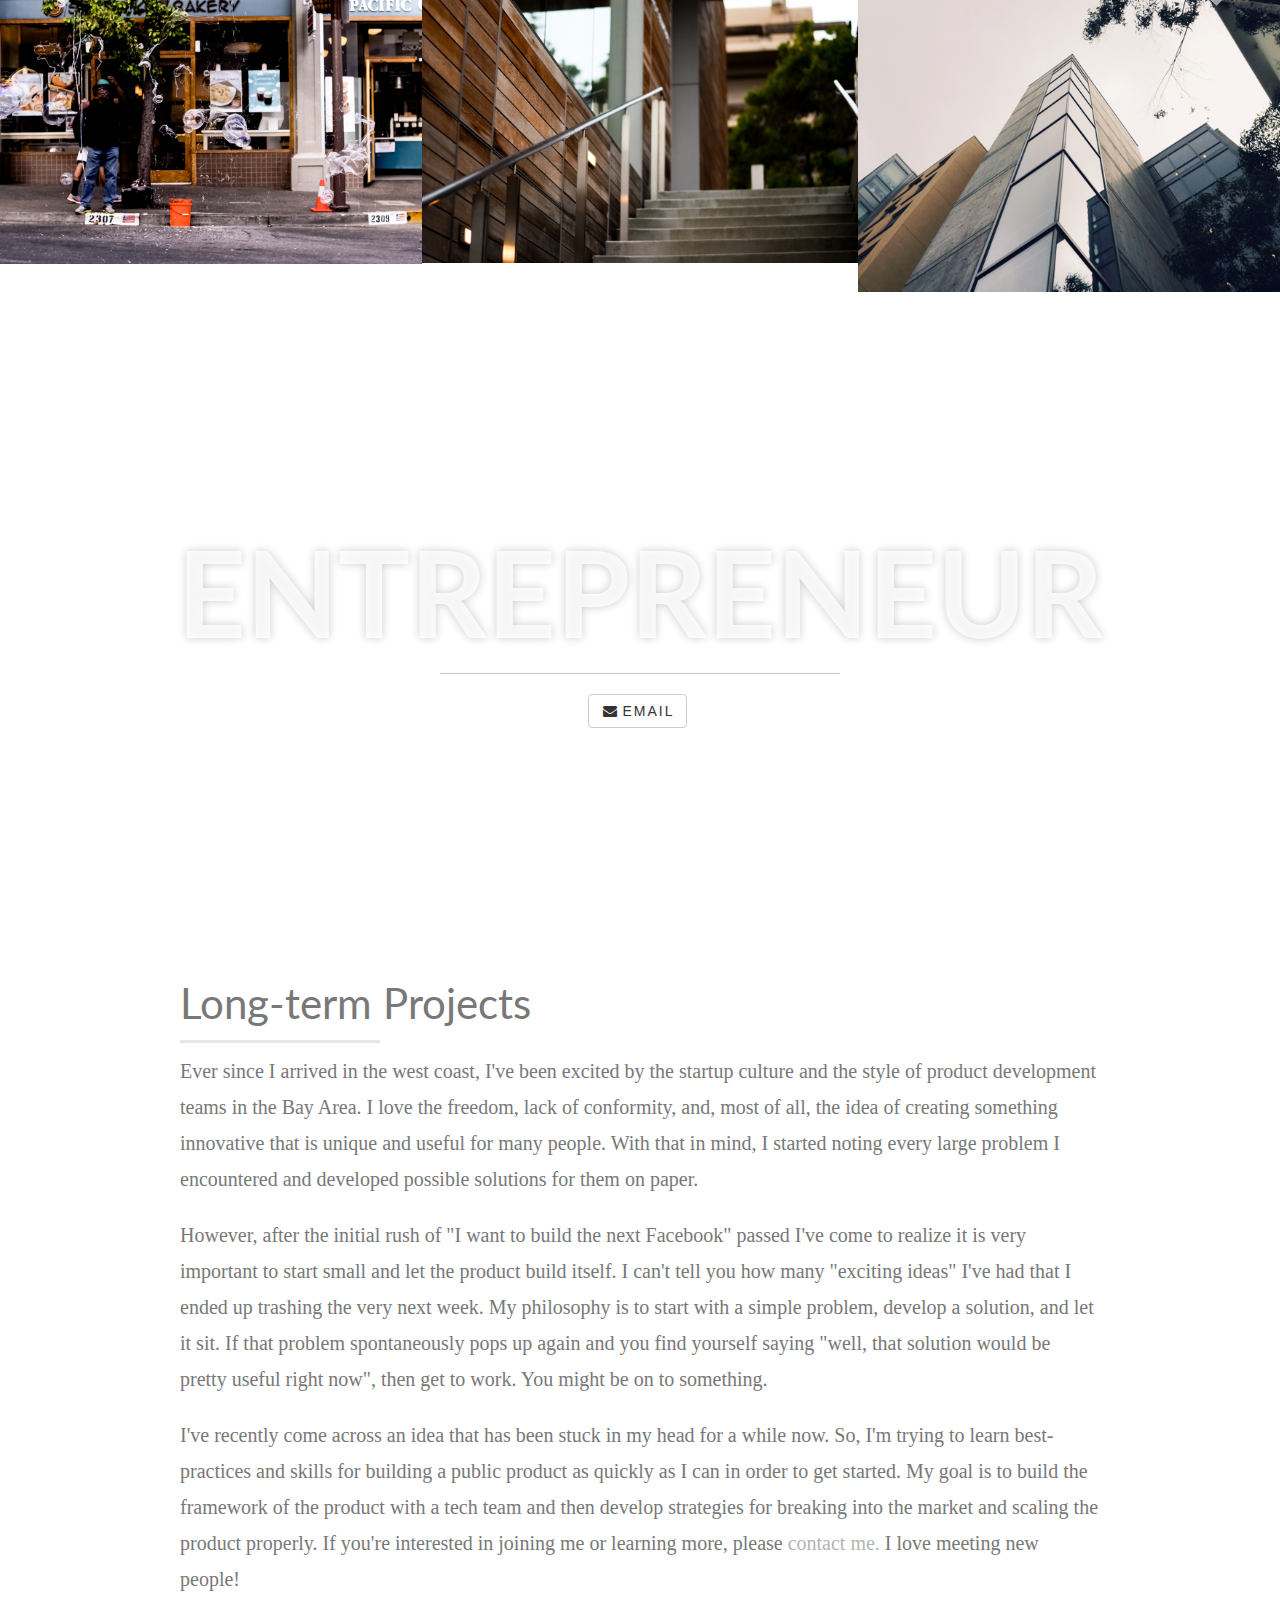
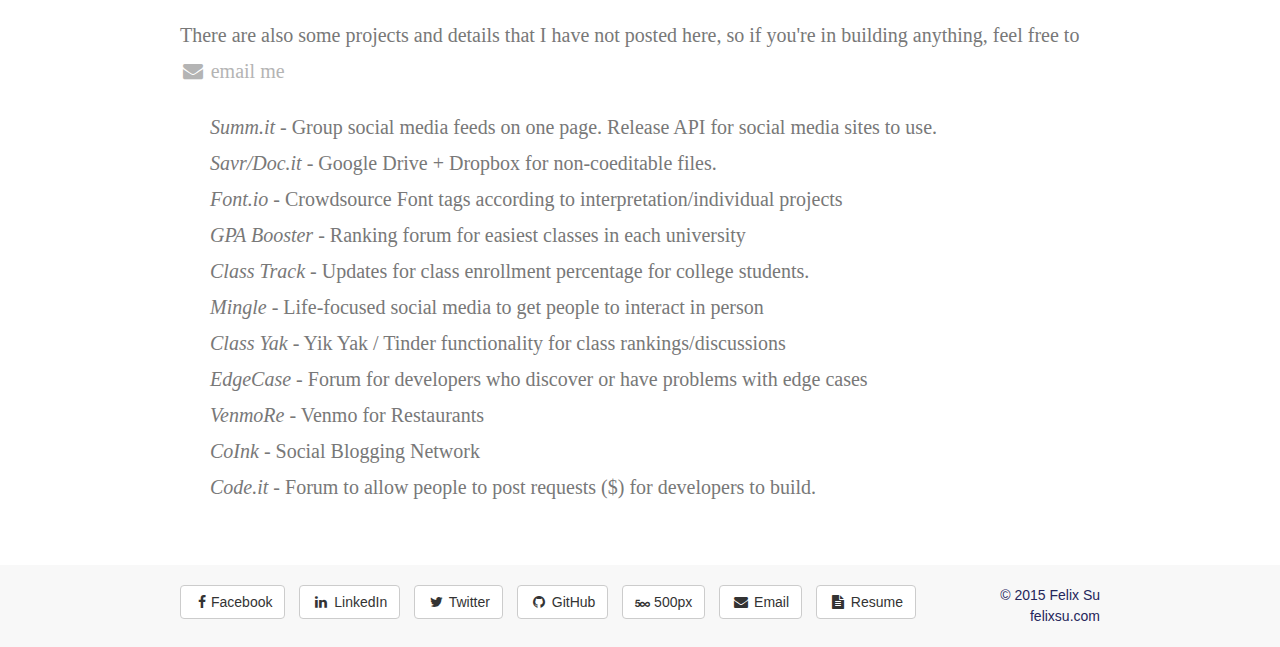
==== commit 00c37301: "added parallax pictures" ====
--- a/index.html
+++ b/index.html
@@ -86,7 +86,9 @@
   <main>
     <a id="about-anchor" class="anchors" name="about"></a>
     <section class="module parallax parallax-0">
-      <h1>Hello World</h1>
+      <div class="overlay-box"></div>
+      <h2>Opportunity is Manufactured</h2>
+      <h3>"The difficult takes time. The impossible just takes a little longer."</h3>
       <div class="container">
         <hr class="intro-divider">
         <ul class="list-inline intro-social-buttons">
--- a/css/style.css
+++ b/css/style.css
@@ -3,6 +3,9 @@
 ============================================================ */
 section.module:last-child {
   margin-bottom: 0;
+}
+section.module h1{
+  font-family: "Lato", "Helvetica Neue", Helvetica, Arial, sans-serif;
 }
 section.module h2 {
   margin-bottom: 40px;
@@ -24,9 +27,7 @@
 }
 section.module.parallax {
   height: 600px;
-  background-position: 50% 50%;
-  background-repeat: no-repeat;
-  background-attachment: fixed;
+  background: no-repeat 50% 50% fixed;
   -webkit-background-size: cover;
   -moz-background-size: cover;
   -o-background-size: cover;
@@ -41,8 +42,29 @@
   text-transform: uppercase;
   text-shadow: 0 0 10px rgba(0, 0, 0, 0.2);
 }
+section.module.parallax h2 {
+  color: rgba(255, 255, 255, 0.9);
+  font-size: 36px;
+  padding-top: 155px;
+  font-family: "Lato", sans-serif;
+  font-weight: 700;
+  text-align: center;
+  text-transform: uppercase;
+  text-shadow: 0 0 10px rgba(0, 0, 0, 0.3);
+}
+section.module.parallax h3, .h3 {
+  color: rgba(255, 255, 255, 0.8);
+  font-size: 18px;
+  font-family: "Times", serif;
+  font-style: oblique;
+  text-transform: none;
+  font-weight: 100;
+  color: white;
+  text-align: center;
+  text-shadow: 0 0 10px rgba(0, 0, 0, 0.5);
+}
 section.module.parallax-0 {
-  background-image: url("../img/parallax/waterfall.jpg");
+  background-image: linear-gradient(rgba(0, 0, 0, .1), rgba(0, 0, 0, .5), rgba(0, 0, 0, .5), rgba(0, 0, 0, 0.1), rgba(0, 0, 0, 0.1), rgba(0, 0, 0, 0)), url("../img/parallax/wedding_chairs.jpg");
 }
 section.module.parallax-1 {
   background-image: url("../img/parallax/laptop.jpg");
@@ -67,13 +89,24 @@
   section.module.parallax h1 {
     font-size: 96px;
     color: rgba(255, 255, 255, .8);
+  }
+  section.module.parallax h2 {
+    font-size: 60px;
+  }
+  section.module.parallax h3, .h3 {
+    font-size: 20px;
   }
 }
 @media all and (min-width: 960px) {
   section.module.parallax h1 {
     font-size: 120px;
     max-font-size: 120px;
-    color: rgba(255, 255, 255, .9);
+  }
+  section.module.parallax h2 {
+    font-size: 78px;
+  }
+  section.module.parallax h3, .h3 {
+    font-size: 30px;
   }
 }
 
@@ -144,6 +177,7 @@
   -khtml-border-radius: 50%;
   -webkit-border-radius: 50%;
   text-align: center;
+  height:auto;
 }
 .feature-img img {
   display: block;
@@ -371,9 +405,4 @@
 
 body {
   overflow-x: hidden;
-}
-
-/*html {*/
-  /*position: absolute;*/
-  /*left: 15px;*/
-/*}*/+}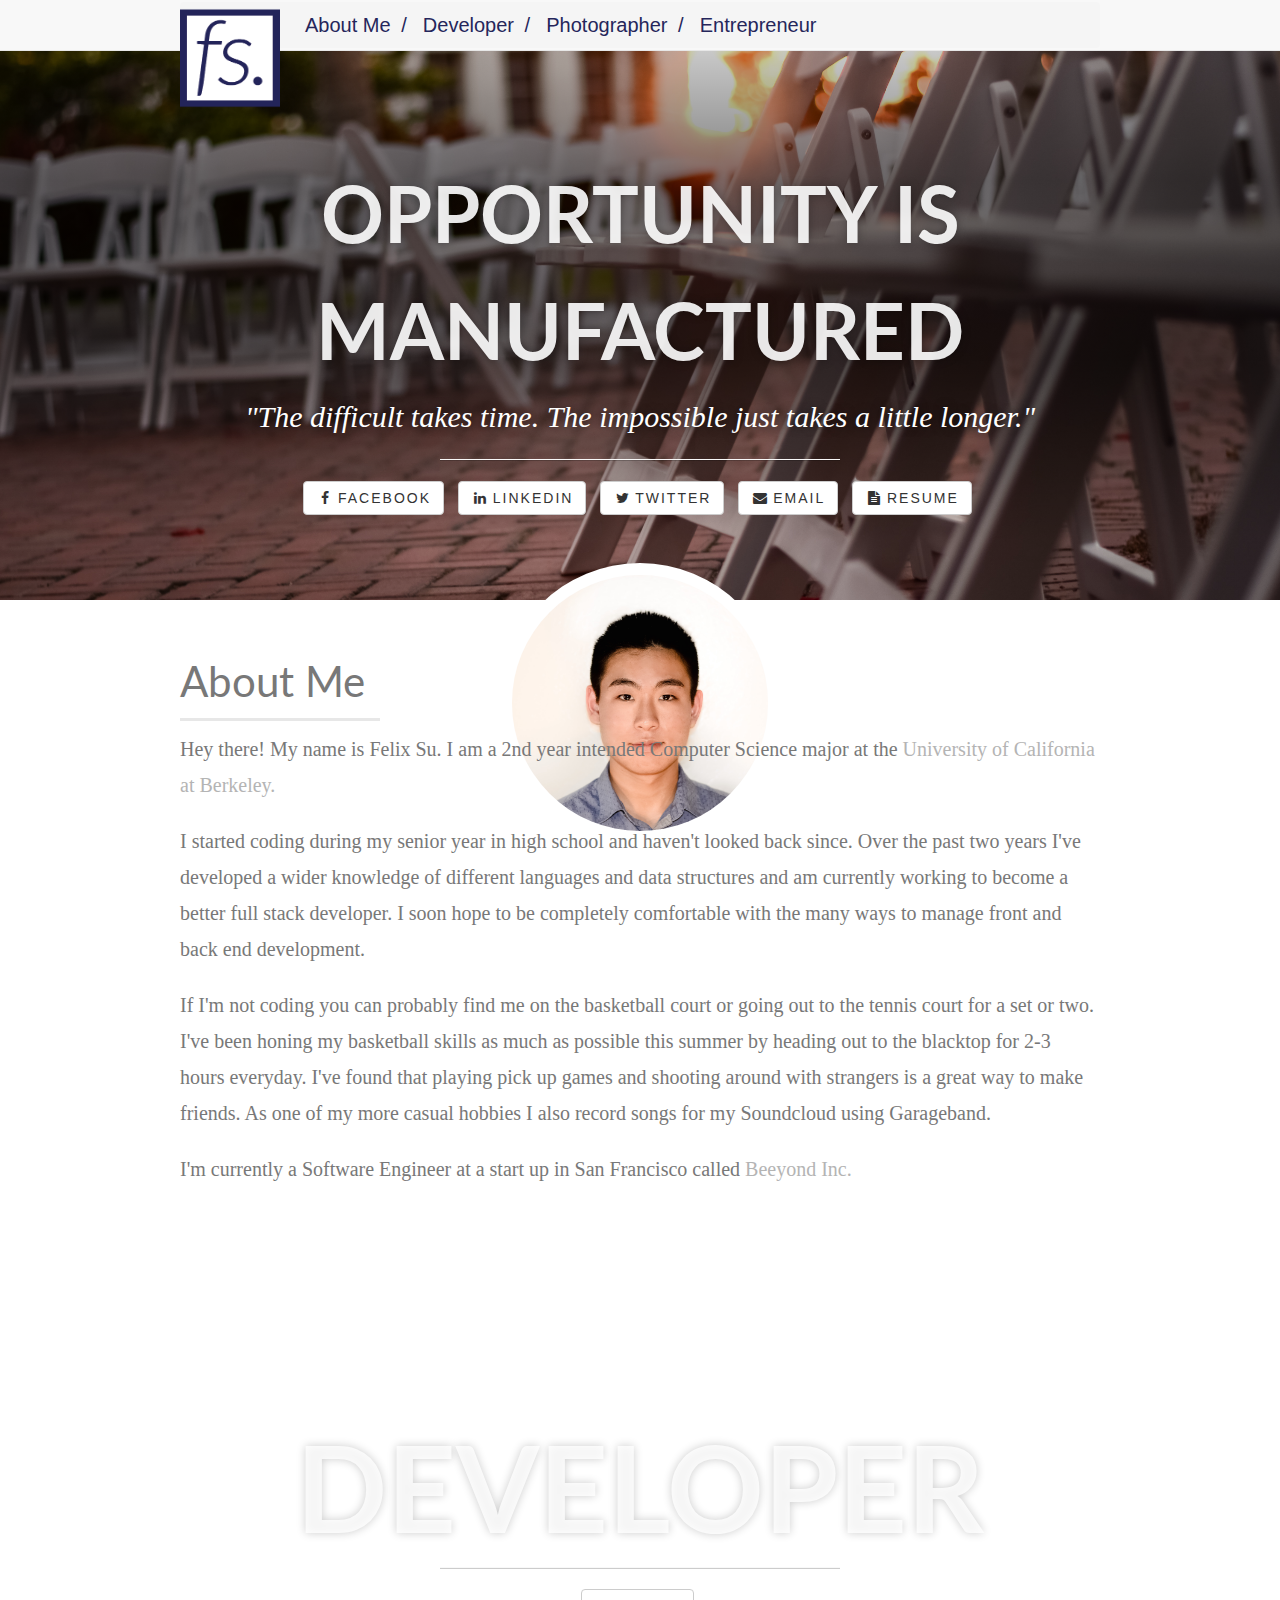
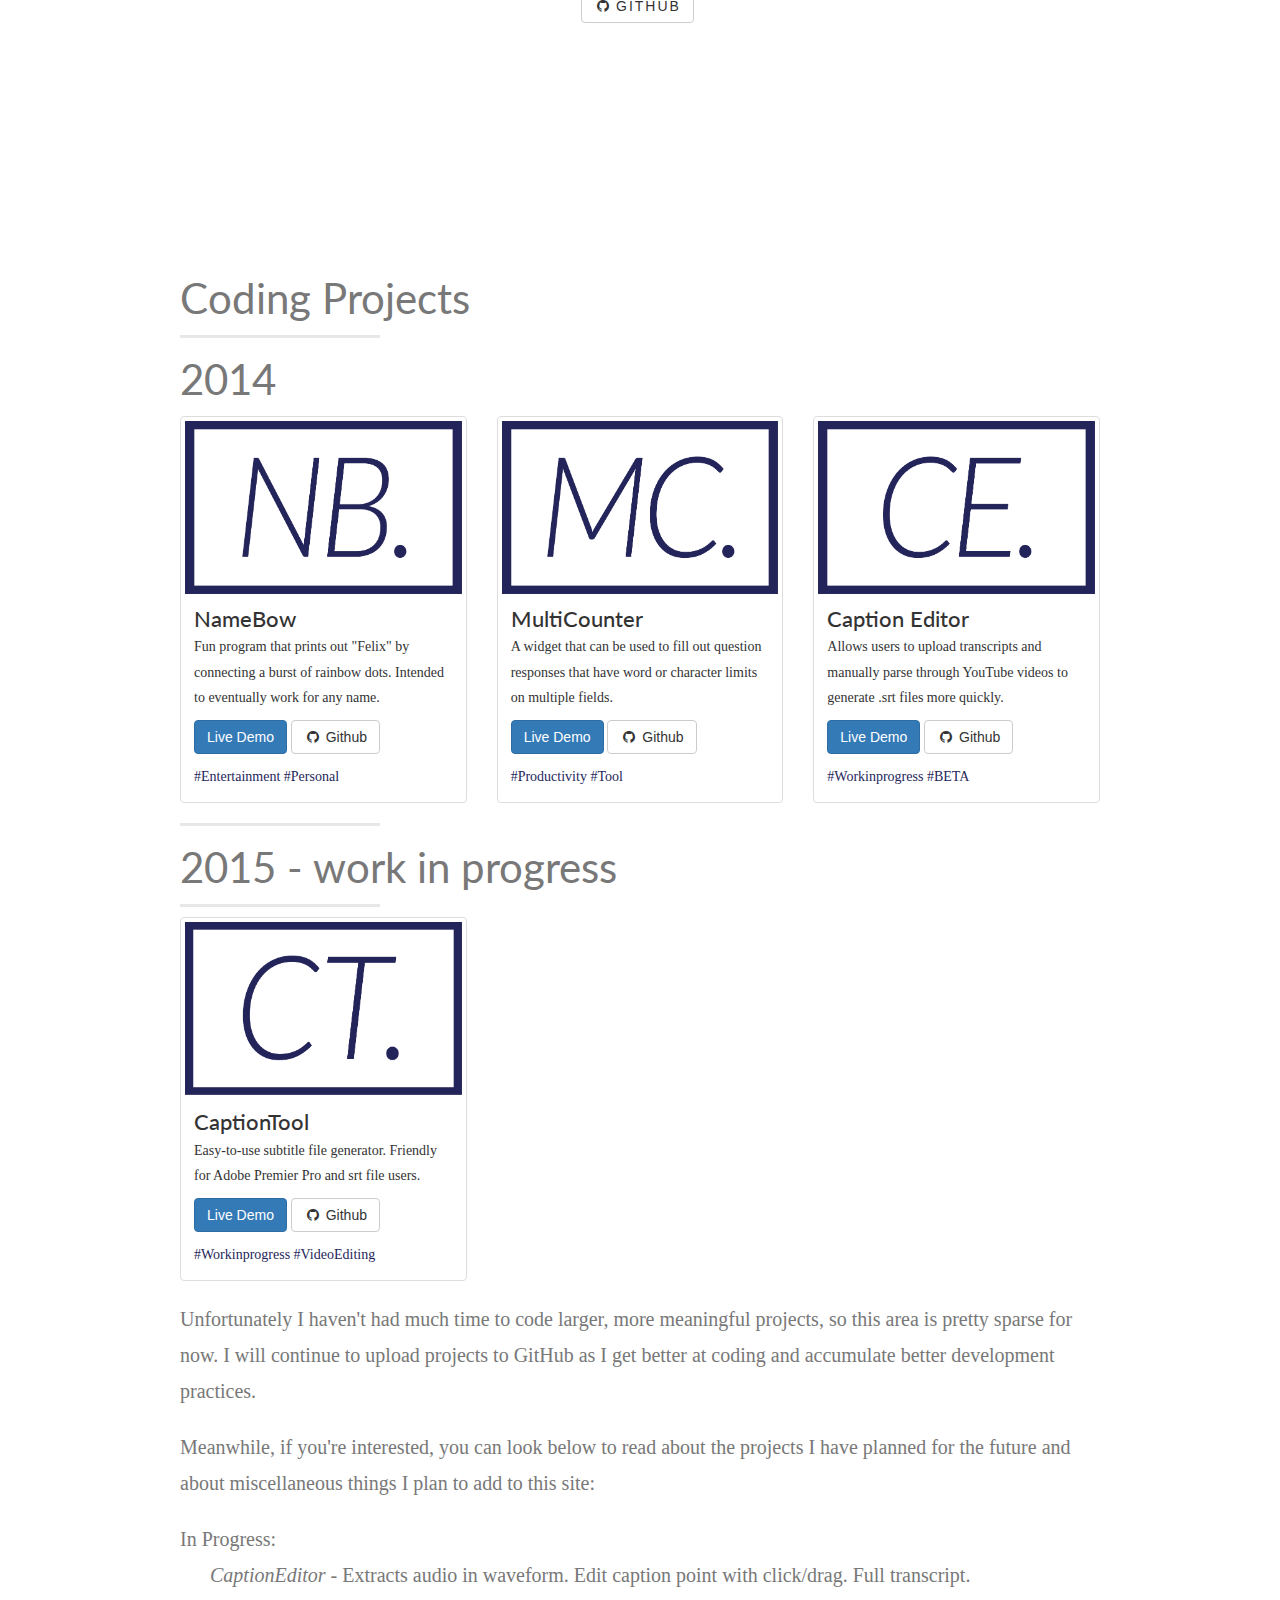
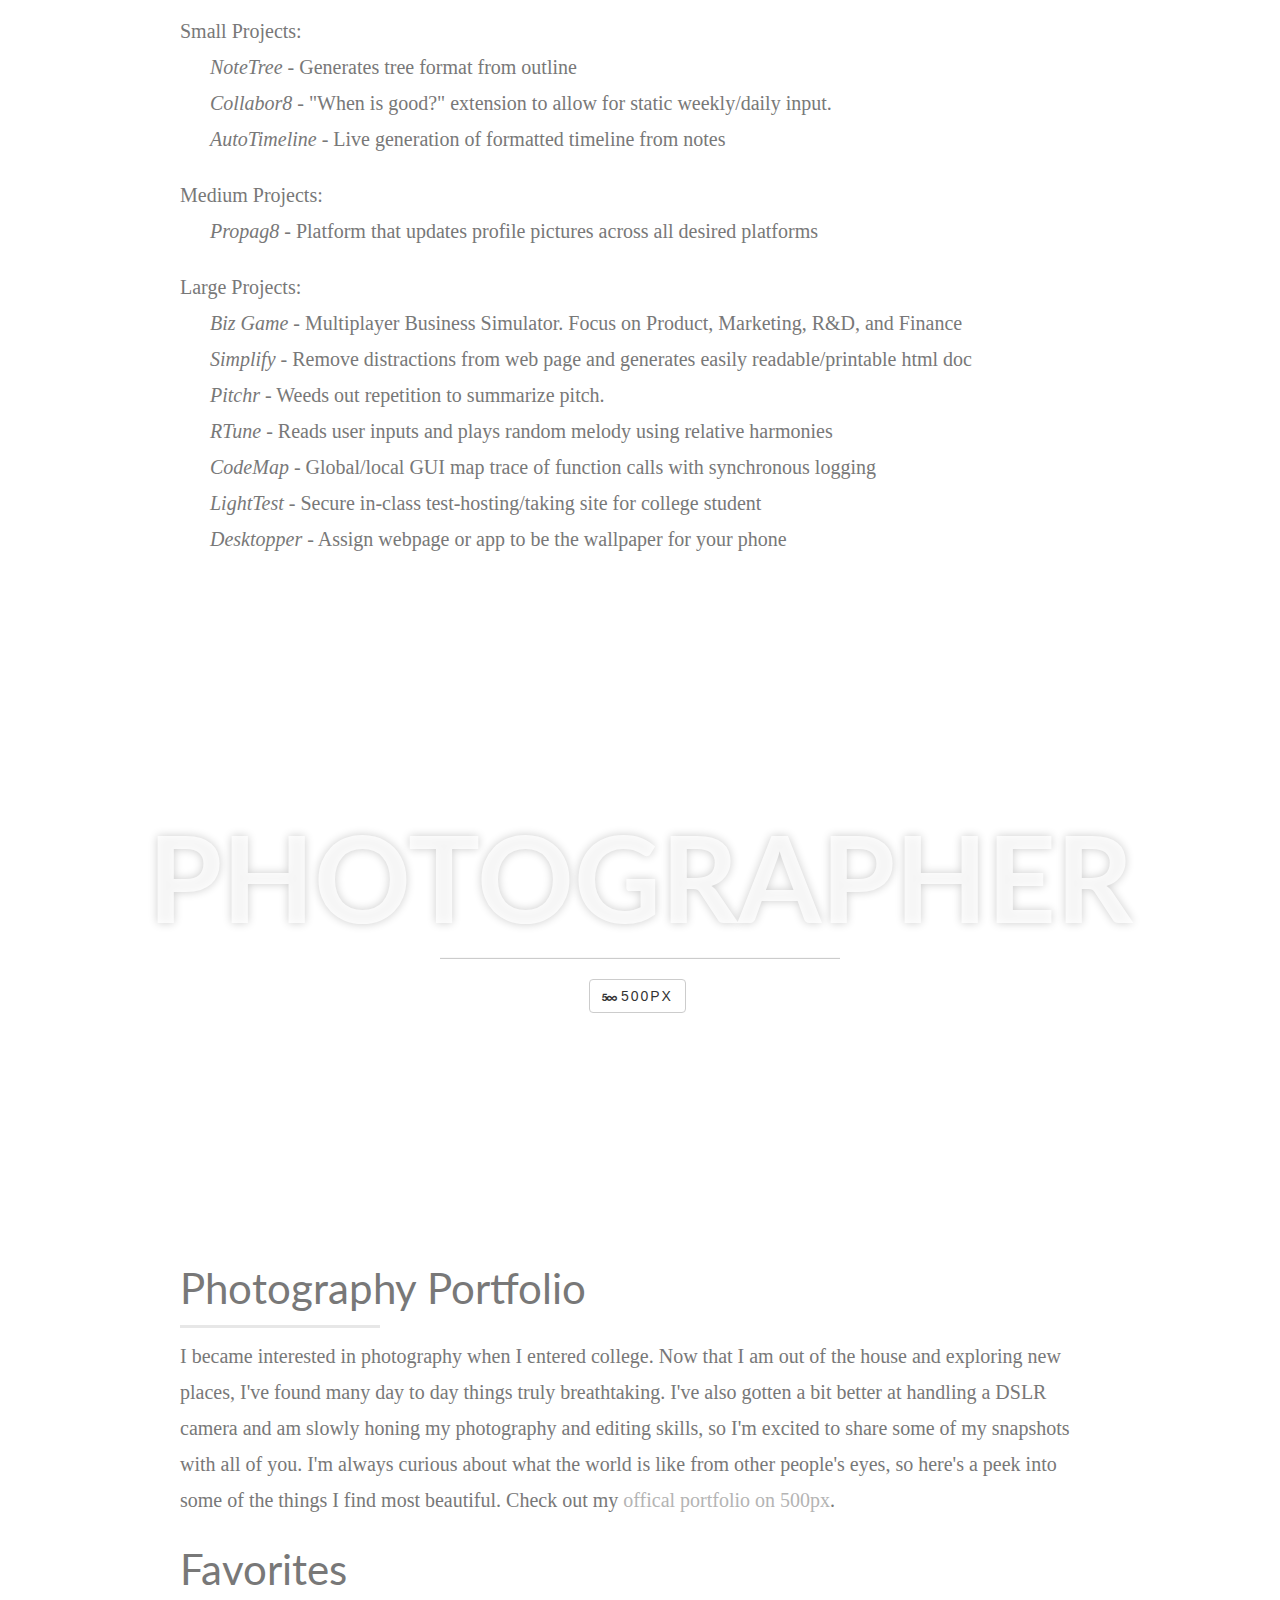
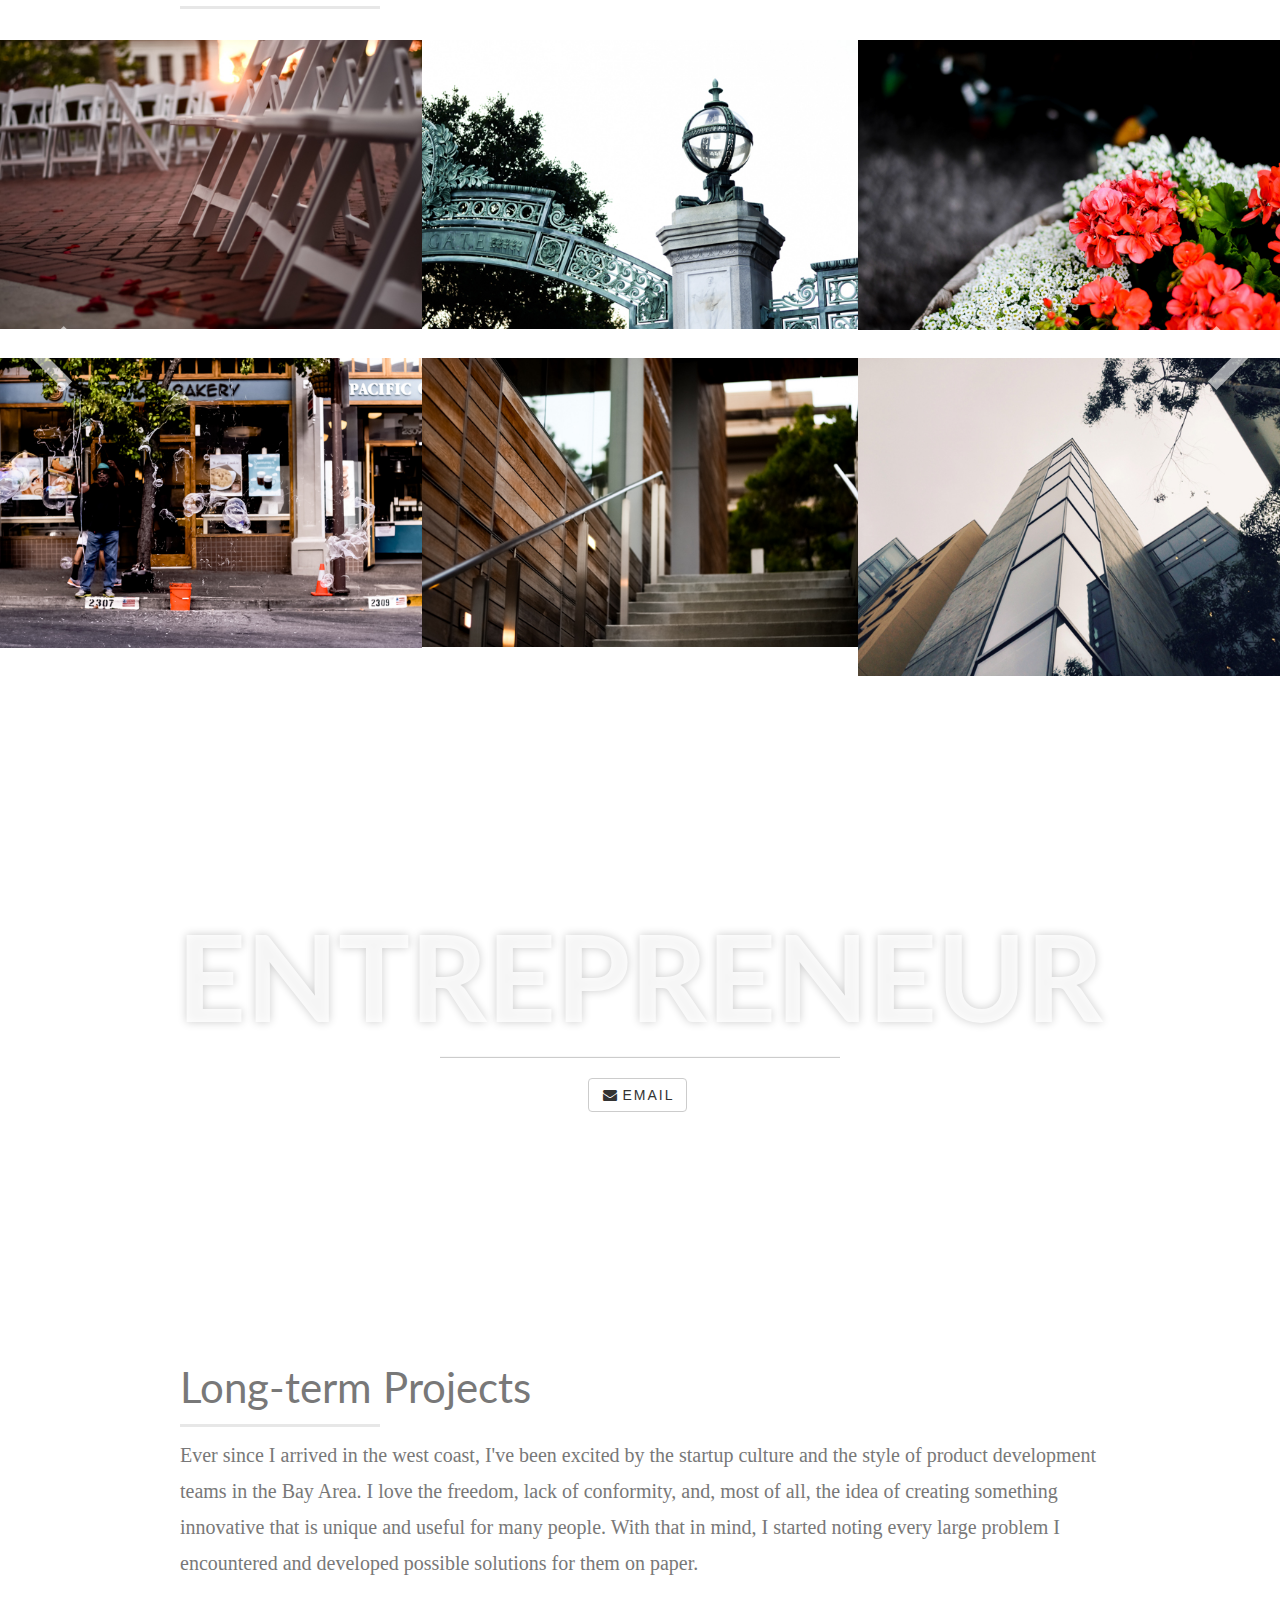
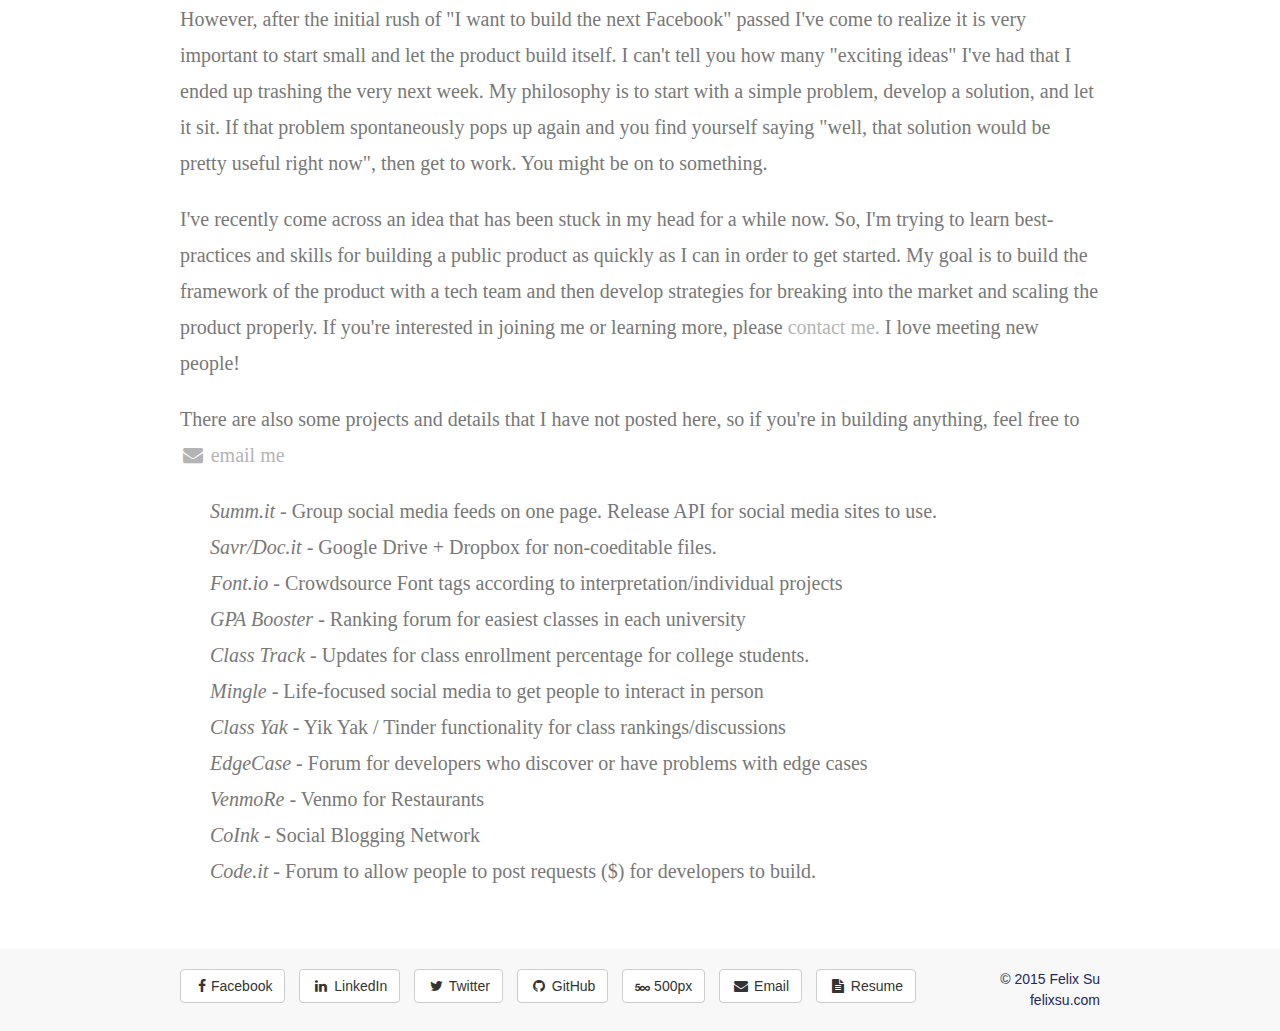
==== commit 808fd083: "added caption tool to dev projects:" ====
--- a/index.html
+++ b/index.html
@@ -197,7 +197,20 @@
           <div class="section-heading-spacer"></div>
           <div class="clearfix"></div>
           <div class="row">
-
+            <div class="col-md-4 col-sm-6">
+              <div class="thumbnail">
+                <img src="img/projects/captiontool-tb.png" alt="">
+                <div class="caption">
+                  <h3>CaptionTool</h3>
+                  <p>Easy-to-use subtitle file generator. Friendly for Adobe Premier Pro and srt file users.</p>
+                  <div class="btn-container">
+                    <a href="https://captiontool.firebaseapp.com/#/" target="_blank" class="btn btn-primary">Live Demo</a>
+                    <a href="https://www.github.com/felixs8696/caption-tool" class="btn btn-default" target="_blank"><i class="fa fa-github fa-fw"></i> <span>Github</span></a>
+                  </div>
+                  <p class="tags">#Workinprogress #VideoEditing</p>
+                </div>
+              </div>
+            </div>
           </div>
 
           <p>Unfortunately I haven't had much time to code larger, more meaningful projects, so this area is pretty sparse for now. I will continue to upload projects to GitHub as I get better at coding and accumulate better development practices.</p>
